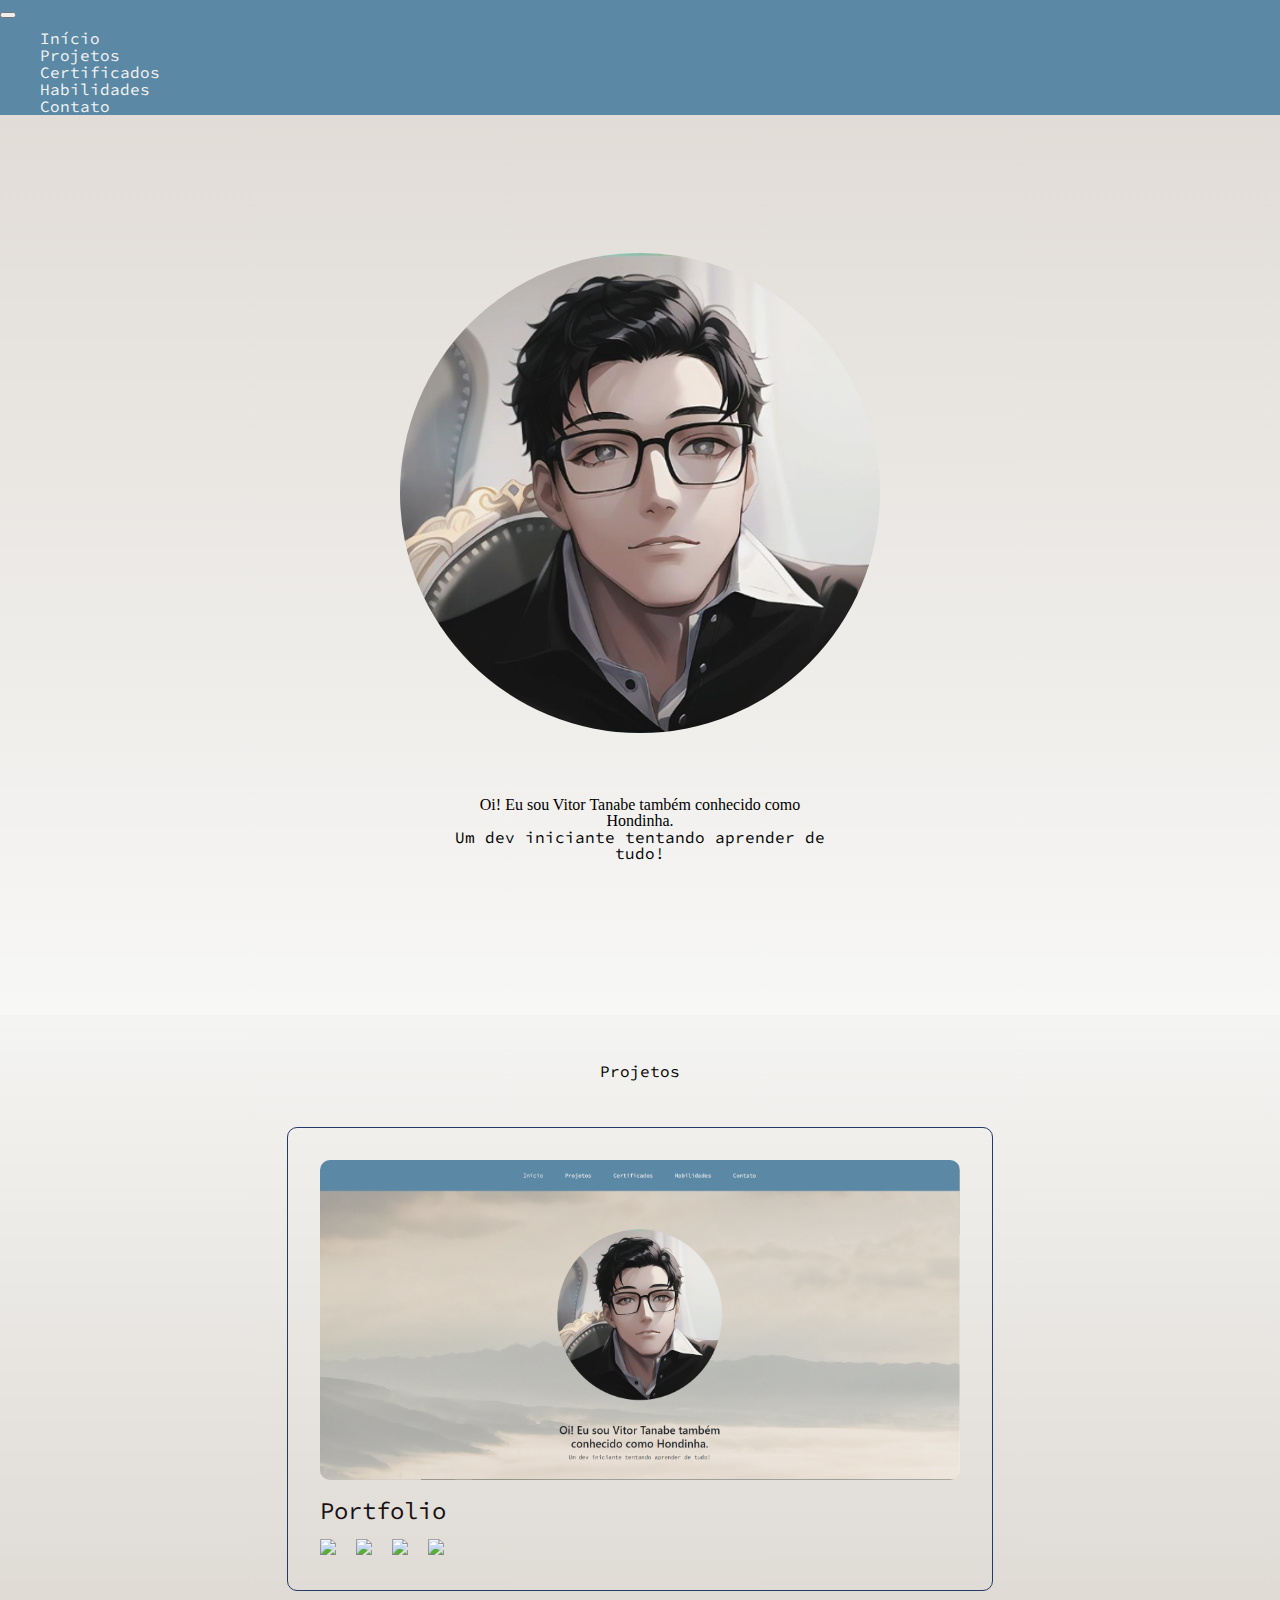
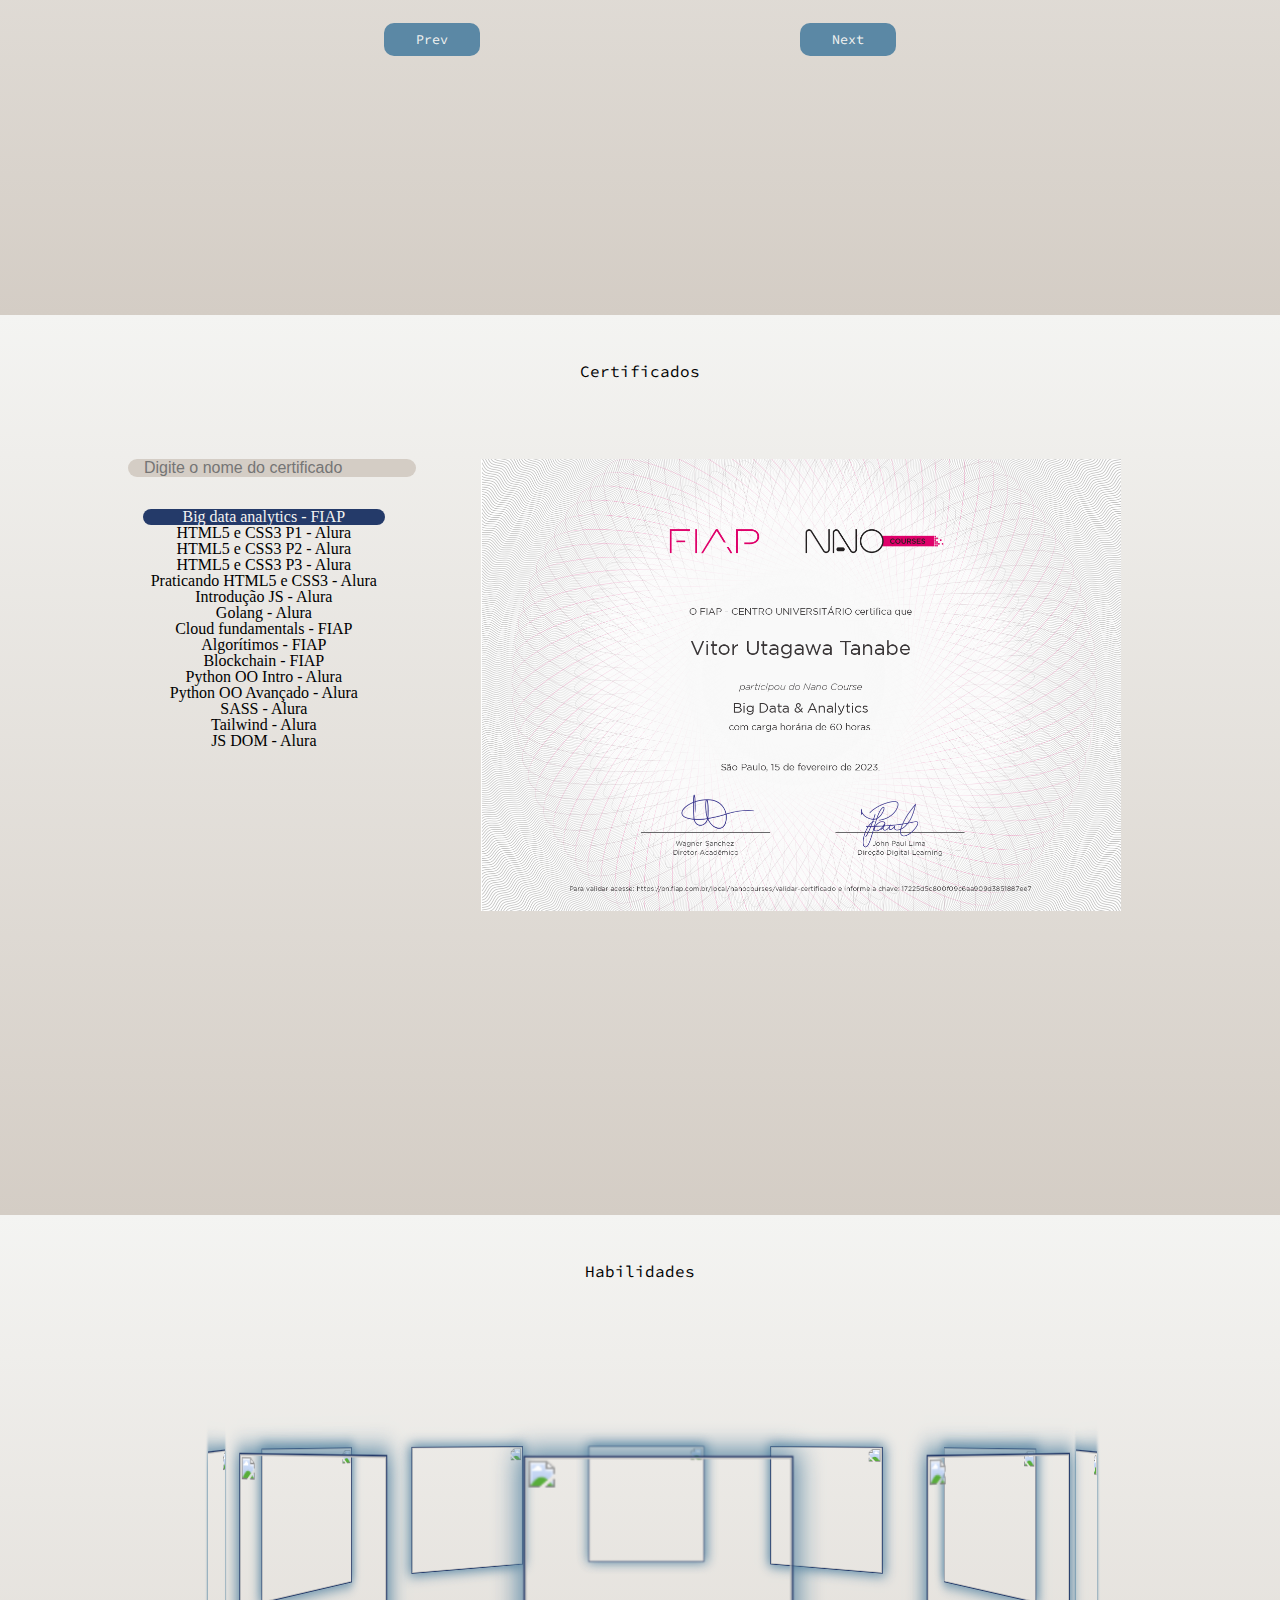
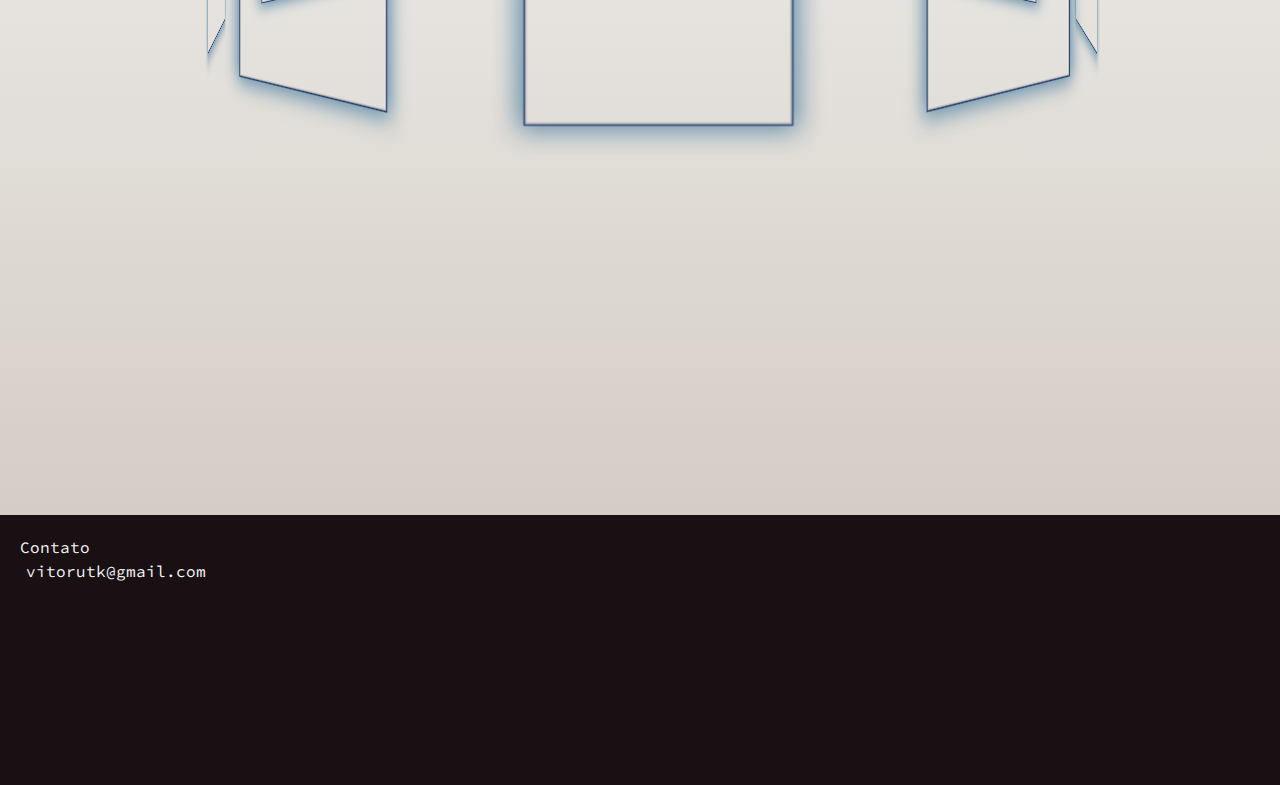
==== index.html @ 4c8cb7d3 "remade projects section" ====
<!DOCTYPE html>
<html lang="pt-br">

<head>
    <meta charset="UTF-8">
    <meta name="viewport" content="width=device-width, initial-scale=1.0">
    <title>Portfolio</title>

    <!-- reset css -->
    <link rel="stylesheet" href="./css/reset.css">

    <!-- main css -->
    <link rel="stylesheet" href="./css/style.css">

    <!-- bootstrap css -->
    <link href="https://cdn.jsdelivr.net/npm/bootstrap@5.3.0-alpha1/dist/css/bootstrap.min.css" rel="stylesheet"
        integrity="sha384-GLhlTQ8iRABdZLl6O3oVMWSktQOp6b7In1Zl3/Jr59b6EGGoI1aFkw7cmDA6j6gD" crossorigin="anonymous">

    <!-- google fonts -->
    <link rel="preconnect" href="https://fonts.googleapis.com">
    <link rel="preconnect" href="https://fonts.gstatic.com" crossorigin>
    <link href="https://fonts.googleapis.com/css2?family=Source+Code+Pro&display=swap" rel="stylesheet">

    <!-- devicons cdn -->
    <link rel="stylesheet" href="https://cdn.jsdelivr.net/gh/devicons/devicon@v2.15.1/devicon.min.css">

</head>

<body id="inicio">
    <nav class="navbar navbar-expand-lg bg-body-tertiary sticky-top bg__light__blue no__padding">
        <div class="container-fluid bg__light__blue pull-left">
            <button class="navbar-toggler header__button" type="button" data-bs-toggle="collapse"
                data-bs-target="#navbarNav" aria-controls="navbarNav" aria-expanded="false"
                aria-label="Toggle navigation">
                <span class="navbar-toggler-icon"></span>
            </button>
            <div class="col-3"></div>
            <div class="col-6 collapse navbar-collapse" id="navbarNav">
                <ul class="navbar-nav header_centering">
                    <li class="nav-item">
                        <a class="nav-link header__links active" aria-current="page" href="#">Início</a>
                    </li>
                    <li class="nav-item">
                        <a class="nav-link header__links" href="#projetos">Projetos</a>
                    </li>
                    <li class="nav-item">
                        <a class="nav-link header__links" href="#certificados">Certificados</a>
                    </li>
                    <li class="nav-item">
                        <a class="nav-link header__links" href="#habilidades">Habilidades</a>
                    </li>
                    <li class="nav-item">
                        <a class="nav-link header__links" href="#contato">Contato</a>
                    </li>
                </ul>
            </div>
            <div class="col-3"></div>
        </div>
    </nav>

    <main class="">
        <!-- Início -->
        <section class="main__containers bg__clouds  container__inicio">
            <div class="container__inicio__img" alt="foto Vitor Tanabe versão anime">
            </div>
            <div class="container__inicio__text inicio__descricao">
                <h2 class="inico__title">Oi! Eu sou Vitor Tanabe também conhecido como Hondinha.</h2>
                <p class="inicio__text">Um dev iniciante tentando aprender de tudo!</p>
            </div>
        </section>
        <!-- Fim Início -->

        <!-- Projetos -->
        <section class="main__containers bg__white__gray" id="projetos">
            <h1 class="main__titles">Projetos</h1>

            <div class="project__container">
                <a href="https://vituhonda.github.io/Portfolio/"><img src="./img/Projects/Portfolio.png" alt="" class="project__img"></a>
                <h1 class="project__title">Portfolio</h1>
                <div>  
                    <img class="project__icon" src="https://cdn.jsdelivr.net/gh/devicons/devicon/icons/html5/html5-original.svg" />
                    <img class="project__icon" src="https://cdn.jsdelivr.net/gh/devicons/devicon/icons/css3/css3-original.svg" />
                    <img class="project__icon" src="https://cdn.jsdelivr.net/gh/devicons/devicon/icons/javascript/javascript-original.svg" />
                    <img class="project__icon" src="https://cdn.jsdelivr.net/gh/devicons/devicon/icons/bootstrap/bootstrap-original.svg" />
                </div>
            </div>

            <div class="project__container__buttons">
                <button class="project__button">Prev</button>
                <button class="project__button">Next</button> 
            </div>


        </section>
        <!-- Fim Projetos -->

        <!-- Certificados -->
        <section class="main__containers bg__white__gray" id="certificados">
            <h1 class="main__titles">Certificados</h1>

            <div class="certificado-main">

                <div class="certificados-container">
                    <div class="certificados-container__procurar">
                        <label for="certificados"></label>
                        <input class="procurar__input" type="text" name="certificados" id="inputCertificados"
                            placeholder="Digite o nome do certificado">
                        <i class="fa-solid fa-magnifying-glass procurar"></i>
                    </div>

                    <div class="certificados__list">
                        <ul id="lista-certificados">
                            <li>
                                <p id="cert" class="cert cert__selecionado">Big data analytics - FIAP</p>
                            </li>
                            <li>
                                <p id="cert" class="cert">HTML5 e CSS3 P1 - Alura</p>
                            </li>
                            <li>
                                <p id="cert" class="cert">HTML5 e CSS3 P2 - Alura</p>
                            </li>
                            <li>
                                <p id="cert" class="cert">HTML5 e CSS3 P3 - Alura</p>
                            </li>
                            <li>
                                <p id="cert" class="cert">Praticando HTML5 e CSS3 - Alura</p>
                            </li>
                            <li>
                                <p id="cert" class="cert">Introdução JS - Alura</p>
                            </li>
                            <li>
                                <p id="cert" class="cert">Golang - Alura</p>
                            </li>
                            <li>
                                <p id="cert" class="cert">Cloud fundamentals - FIAP</p>
                            </li>
                            <li>
                                <p id="cert" class="cert">Algorítimos - FIAP</p>
                            </li>
                            <li>
                                <p id="cert" class="cert">Blockchain - FIAP</p>
                            </li>
                            <li>
                                <p id="cert" class="cert">Python OO Intro - Alura</p>
                            </li>
                            <li>
                                <p id="cert" class="cert">Python OO Avançado - Alura</p>
                            </li>
                            <li>
                                <p id="cert" class="cert">SASS - Alura</p>
                            </li>
                            <li>
                                <p id="cert" class="cert">Tailwind - Alura</p>
                            </li>
                            <li>
                                <p id="cert" class="cert">JS DOM - Alura</p>
                            </li>
                        </ul>
                    </div>
                </div>

                <div class="certificado-container__img">
                    <img src="./img/certificates/BIG_DATA_ANALYTICS-FIAP.png"
                        alt="Foto do certificado de big data e analytics" class="certificado__img" id="certificado-img">
                </div>
            </div>

        </section>
        <!-- Fim Certificados -->

        <!-- Habilidades -->
        <section class="habilities__container main__containers bg__white__gray" id="habilidades">
            <h1 class="main__titles">Habilidades</h1>

            <div class="carousel-wrapper">
                <div class="carousel__habilities">
                    <div class="icon one">
                        <img src="https://cdn.jsdelivr.net/gh/devicons/devicon/icons/html5/html5-original.svg" />
                    </div>
                    <div class="icon two">
                        <img src="https://cdn.jsdelivr.net/gh/devicons/devicon/icons/css3/css3-original.svg" />
                    </div>
                    <div class="icon three">
                        <img
                            src="https://cdn.jsdelivr.net/gh/devicons/devicon/icons/javascript/javascript-original.svg" />
                    </div>
                    <div class="icon four">
                        <img src="https://cdn.jsdelivr.net/gh/devicons/devicon/icons/python/python-original.svg" />
                    </div>
                    <div class="icon five">
                        <img src="https://cdn.jsdelivr.net/gh/devicons/devicon/icons/java/java-original.svg" />
                    </div>
                    <div class="icon six">
                        <img
                            src="https://cdn.jsdelivr.net/gh/devicons/devicon/icons/bootstrap/bootstrap-original.svg" />
                    </div>
                    <div class="icon seven">
                        <img src="https://cdn.jsdelivr.net/gh/devicons/devicon/icons/sass/sass-original.svg" />
                    </div>
                    <div class="icon eight">
                        <img src="https://cdn.jsdelivr.net/gh/devicons/devicon/icons/mysql/mysql-original.svg" />
                    </div>
                    <div class="icon nine">
                        <img
                            src="https://cdn.jsdelivr.net/gh/devicons/devicon/icons/tailwindcss/tailwindcss-plain.svg" />
                    </div>
                    <div class="icon ten">
                        <img src="https://cdn.jsdelivr.net/gh/devicons/devicon/icons/go/go-original.svg" />
                    </div>
                </div>
            </div>

            <!-- Fim Habilidades -->
        </section>
    </main>

    <footer class="footer-container bg__black" id="contato">

        <!-- Contato -->
        <section class="footer-container__text">
            <h2 class="footer__title">Contato</h2>
            <p class="footer__text">vitorutk@gmail.com</p>
        </section>
        <!-- Fim Contato -->

        <!-- Icones -->
        <section class="footer-container__icons">
            <!-- LINKEDIN -->
            <a class="footer__link" href="https://www.linkedin.com/in/vitorutagawatanabe/" target="_blank">
                <i class="devicon-linkedin-plain footer__icon"></i>
            </a>
            <!-- GITHUB -->
            <a class="footer__link" href="https://github.com/VituHonda" target="_blank">
                <i class="devicon-github-original footer__icon"></i>
            </a>
        </section>
        <!-- Fim Icones -->
    </footer>

    <!-- Bootstrap JS -->
    <script src="https://cdn.jsdelivr.net/npm/bootstrap@5.3.0-alpha1/dist/js/bootstrap.bundle.min.js"
        integrity="sha384-w76AqPfDkMBDXo30jS1Sgez6pr3x5MlQ1ZAGC+nuZB+EYdgRZgiwxhTBTkF7CXvN" crossorigin="anonymous">
    </script>

    <!-- My JS -->

    <script src="./js/certificados.js"></script>
    <script src="./js/filtroCertificados.js"></script>
    <script src="./js/project.js"></script>

</body>

</html>
---- css/style.css ----
:root {
    --light-gray: #d4cdc5;
    --light-blue: #5b88a5;
    --white: #f4f4f2;
    --black: #191013;
    --dark-blue: #243a69;
    --light-gray-opacity: rgba(212, 205, 197, 0.7);
    --white-opacity: rgba(244, 244, 242, 0.7);
    --zvariable: 400px;
    --zvariable-small: 150px;
}

/* Generic */
.bg__light__blue {
    background-color: var(--light-blue) !important;
}

.bg__white__gray {
    background: linear-gradient(var(--white), var(--light-gray));
}

.bg__black {
    background-color: var(--black);
}

.bg__clouds {
    background-image: linear-gradient(var(--light-gray-opacity), var(--white-opacity)), url("../img/clouds.jpg");
    background-position: top;

    animation: home__bg__animation 300s infinite alternate;
}

@keyframes home__bg__animation {
    0% {
        background-position: left;
    }

    100% {
        background-position: right;
    }
}

/* Main */
.main__containers {
    display: flex;
    flex-direction: column;
    align-items: center;
    min-height: 100vh;
    padding: 0;
    margin: 0;
}

.main__titles {
    font-family: 'Source Code Pro', monospace;
    text-align: center;
    padding-top: 3em;
}

/* Header */
.header__button {
    margin: 0.9em 0 0.9em 0 !important;
}

#navbarNav {
    align-items: center;
    justify-content: center;
}

.no__padding {
    padding: 0 !important;
}

.header__links {
    text-decoration: none;
    color: var(--white) !important;
    font-family: 'Source Code Pro', monospace;
    border-radius: 10px;
    padding: 0.5em 1em;
    margin: 1.5em 1.5em;
    transition: 0.5s;
    align-items: center !important;
    justify-content: center !important;
}

.header__links:hover {
    background-color: var(--white);
    border-radius: 10px;
    color: var(--black) !important;
    padding: 0.5em 1em;
    color: var(--black);
}

/* Home */
.container__inicio {
    display: flex;
    flex-wrap: wrap;
    justify-content: center;
    flex-direction: column;
    align-items: center;
}

.container__inicio__img {
    width: 30rem;
    height: 30rem;
    background-image: url(../img/me-anime.png);
    display: flex;
    align-items: center;
    justify-content: center;
    margin-bottom: 3rem;
    background-size: 150%;
    background-repeat: no-repeat;
    background-position: center;
    border-radius: 300px;
}

.container__inicio__text {
    width: clamp(40vh, 30%, 40%);
    margin: 1rem;
    text-align: center;
}

.inicio__descricao {

    display: flex;
    flex-wrap: wrap;
    flex-direction: column;
    align-items: center;
    justify-content: center;
}

.inicio__title {
    font-family: 'Source Code Pro', monospace;
}

.inicio__text {
    font-family: 'Source Code Pro', monospace;
    font-size: 1em;
}

@media screen and (max-width: 800px) {

    .container__inicio__img {
        width: 20rem;
        height: 20rem;
    }

}

/* Projects */

.project__container {
    width: 70%;
    height: auto;
    margin-top: 3rem;
    border: 1px solid var(--dark-blue);
    padding: 2rem;
    border-radius: 10px;
}

.project__img {
    width: 100%;
    height: 10rem;
    border-radius: 10px;
}

.project__title {
    font-family: 'Source Code Pro', monospace;
    text-align: left;
    margin-top: 1rem;
    font-size: 1.5rem;
    color: var(--black);

}

.project__icon {
    width: 2rem;
    margin: 1rem 1rem 0 0;
}

.project__container__buttons {
    width: 65%;
    margin: 2rem 0 3rem 0;
    display: flex;
    align-items: center;
    justify-content:space-between;
}

.project__button {
    padding: 0.5rem 2rem 0.5rem 2rem;
    border: none;
    border-radius: 10px;
    background-color: var(--light-blue);
    color: var(--white);
    font-family: 'Source Code Pro', monospace;
}

@media screen and (min-width: 900px) {

    .project__container {
       max-width: 50%;
    }


    .project__img {
        height: 20rem;
    }

    .project__container__buttons {
        max-width: 40%;
    }
}

/* Certifications */
.certificado-main {
    width: 100%;
    display: flex;
    flex-wrap: wrap;
    justify-content: center;
    margin-top: 5em;
}

.certificados-container__procurar {
    min-width: 100%;
    display: flex;
    justify-content: center;
    flex-wrap: wrap;
}

.procurar__input {
    border: transparent;
    border-radius: 30px 0 0 30px;
    background-color: var(--light-gray);
    padding: 0 1em;
    width: 70%;
    font-size: 1em;
    min-width: 15em;
}

.procurar__input:focus {
    outline: none;
}

.procurar {
    padding: 1.5% 0.5em;
    background-color: var(--light-gray);
    border-radius: 0 30px 30px 0;
    cursor: pointer;
}

.certificados__list {
    margin: 2em;
    overflow: scroll;
    overflow-x: hidden;
    cursor: pointer;
    height: 70%;
    width: 85%;
}

.certificado-container__img {
    width: 50%;
    margin: 0 3em 3em 3em;
    display: flex;
    justify-content: center;
    align-items: center;
}

.certificado__img {
    min-width: 40vh;
    max-width: 90vh;
}

.cert {
    text-align: center;
    margin-right: 2em;
}

.cert:hover {
    background-color: var(--light-blue);
    color: var(--white);
    border-radius: 10px;
    text-align: center;

}

.cert__selecionado {
    background-color: var(--dark-blue);
    color: var(--white);
    border-radius: 10px;
    text-align: center;
}


/* Habilities */

.carousel-wrapper {
    position: relative;
    width: 10rem;
    margin: 10rem 0 0 0;
    perspective: 1000px;
}

.carousel__habilities {
    position: absolute;
    width: 100%;
    height: 100%;
    transform-style: preserve-3d;
    transform: rotateY(-360deg);
    animation: swirl 120s steps(10000, end) infinite;
}

.icon {
    position: absolute;
    top: 10px;
    left: 10px;
    width: 160px;
    height: 200px;
}

.icon img {
    width: 160px;
    height: 160px;
    border: 1px solid var(--dark-blue);
    box-shadow: 0 0 15px 3px var(--light-blue);

}

.icon.one {
    transform: rotateY(0deg) translateZ(var(--zvariable));
}

.icon.two {
    transform: rotateY(36deg) translateZ(var(--zvariable));
}

.icon.three {
    transform: rotateY(72deg) translateZ(var(--zvariable));
}

.icon.four {
    transform: rotateY(108deg) translateZ(var(--zvariable));
}

.icon.five {
    transform: rotateY(144deg) translateZ(var(--zvariable));
}

.icon.six {
    transform: rotateY(180deg) translateZ(var(--zvariable));
}

.icon.seven {
    transform: rotateY(216deg) translateZ(var(--zvariable));
}

.icon.eight {
    transform: rotateY(252deg) translateZ(var(--zvariable));
}

.icon.nine {
    transform: rotateY(288deg) translateZ(var(--zvariable));
}

.icon.ten {
    transform: rotateY(324deg) translateZ(var(--zvariable));
}

@keyframes swirl {
    from {
        transform: rotateY(-360deg);
    }

    to {
        transform: rotateY(0deg);
    }
}

@media screen and (max-width: 900px) {

    .carousel-wrapper {
        position: relative;
        width: 95px;
    }

    .icon {
        position: absolute;
        top: 10px;
        left: 10px;
        width: 80px;
        height: 80px;
    }

    .icon img {
        width: 80px;
        height: 80px;
        box-shadow: inset 0 0 20px 0 var(--light-blue);
    }

    .carousel-wrapper {
        margin: 4rem;
    }


    .icon.one {
        transform: rotateY(0deg) translateZ(var(--zvariable-small));
    }

    .icon.two {
        transform: rotateY(36deg) translateZ(var(--zvariable-small));
    }

    .icon.three {
        transform: rotateY(72deg) translateZ(var(--zvariable-small));
    }

    .icon.four {
        transform: rotateY(108deg) translateZ(var(--zvariable-small));
    }

    .icon.five {
        transform: rotateY(144deg) translateZ(var(--zvariable-small));
    }

    .icon.six {
        transform: rotateY(180deg) translateZ(var(--zvariable-small));
    }

    .icon.seven {
        transform: rotateY(216deg) translateZ(var(--zvariable-small));
    }

    .icon.eight {
        transform: rotateY(252deg) translateZ(var(--zvariable-small));
    }

    .icon.nine {
        transform: rotateY(288deg) translateZ(var(--zvariable-small));
    }

    .icon.ten {
        transform: rotateY(324deg) translateZ(var(--zvariable-small));
    }

    .habilities__container {
        min-height: 70vh;
    }
}

/* Footer */
.footer-container {
    min-height: 30vh;
    display: grid;
    grid-template-columns: 50% 50%;
}

.footer-container__text {
    margin-top: 1rem;
    margin-left: 1rem;
}

.footer-container__icons {
    display: flex;
    align-items: last baseline;
    justify-content: right;
    margin-bottom: 1rem;
    margin-right: 1rem;
}

.footer__title {
    margin: 0.5em 0.25em;
    font-family: 'Source Code Pro', monospace;
    color: var(--white);
}

.footer__text {
    margin: 0.5em 0.6em;
    font-family: 'Source Code Pro', monospace;
    color: var(--white);
}

.footer__link {
    text-decoration: none;
    margin: 1em 0.5em;
}

.footer__icon {
    font-size: 2em;
    color: var(--white);
}

/* Invisible */
.invisivel {
    opacity: 0;
    transition: 0.5s;
}

.fade__down {
    transform: translate(0, 5em);
}

.invisivel__cert {
    display: none;
}
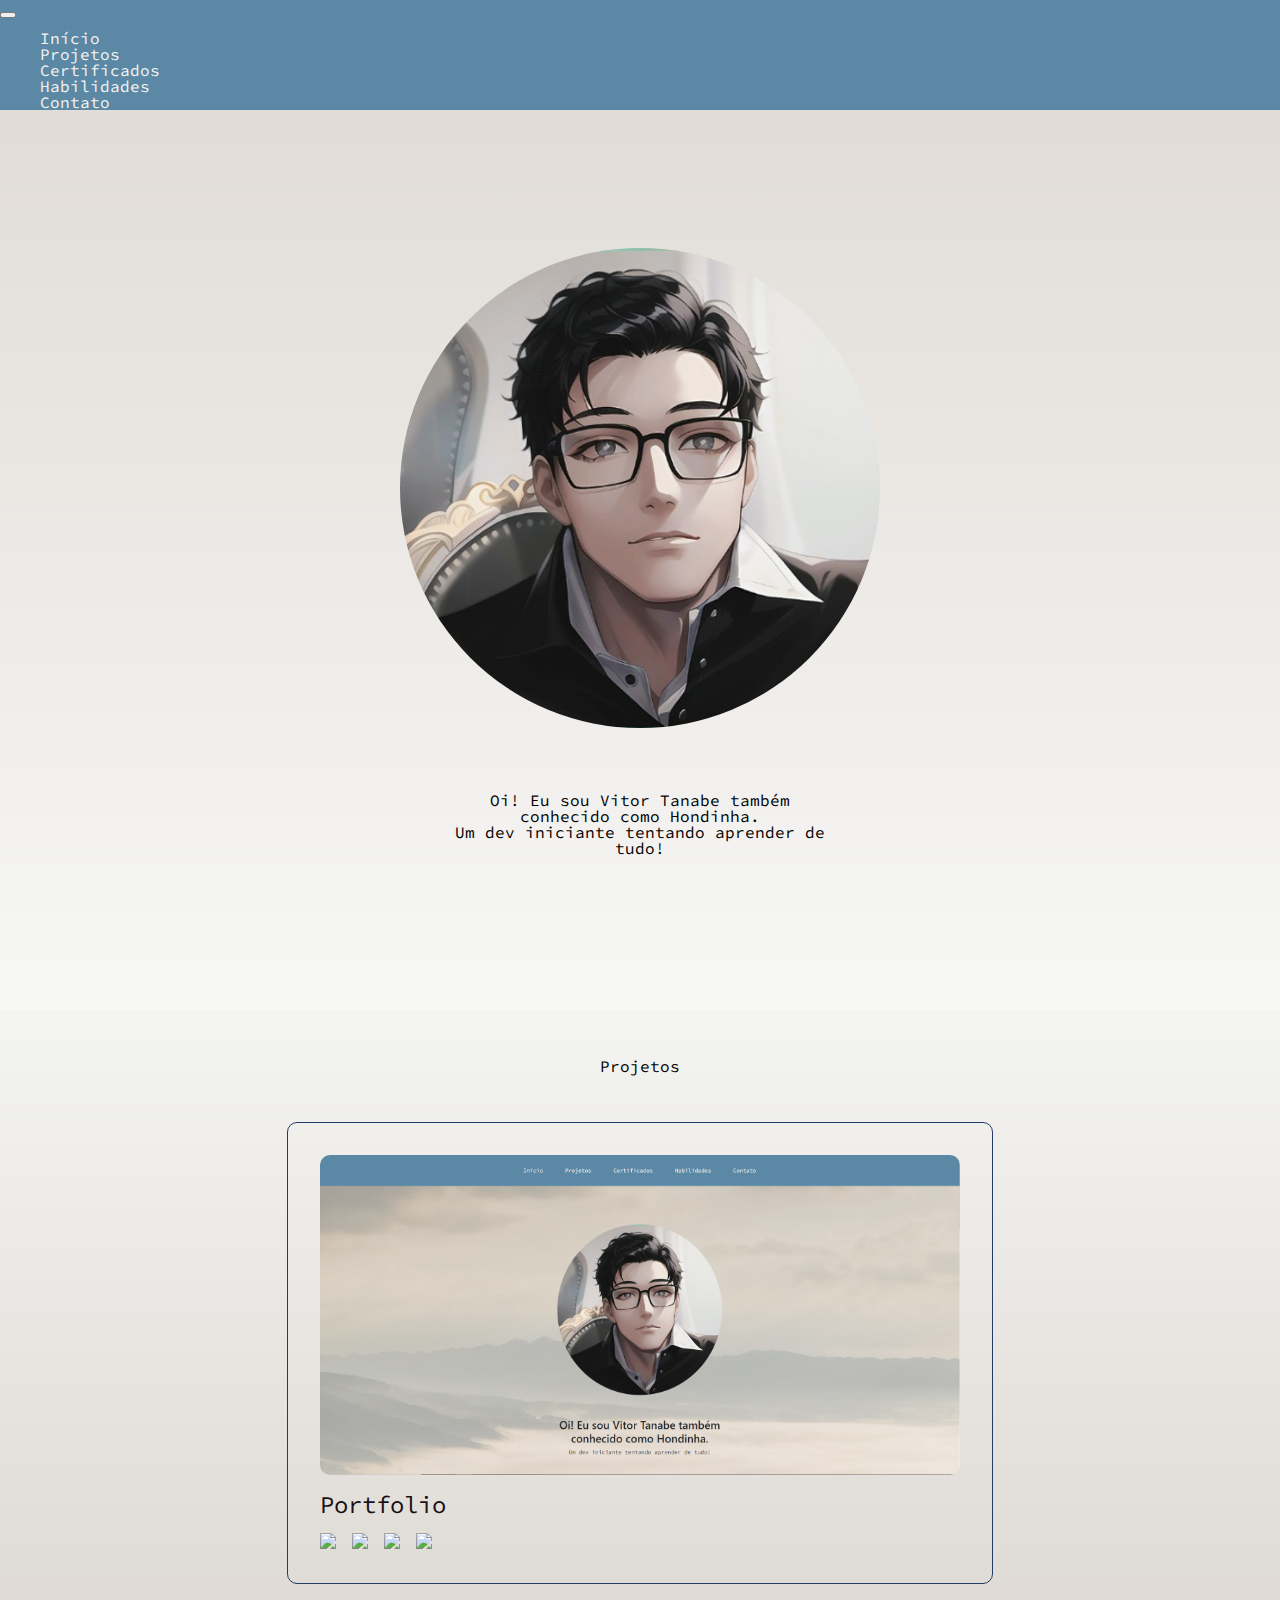
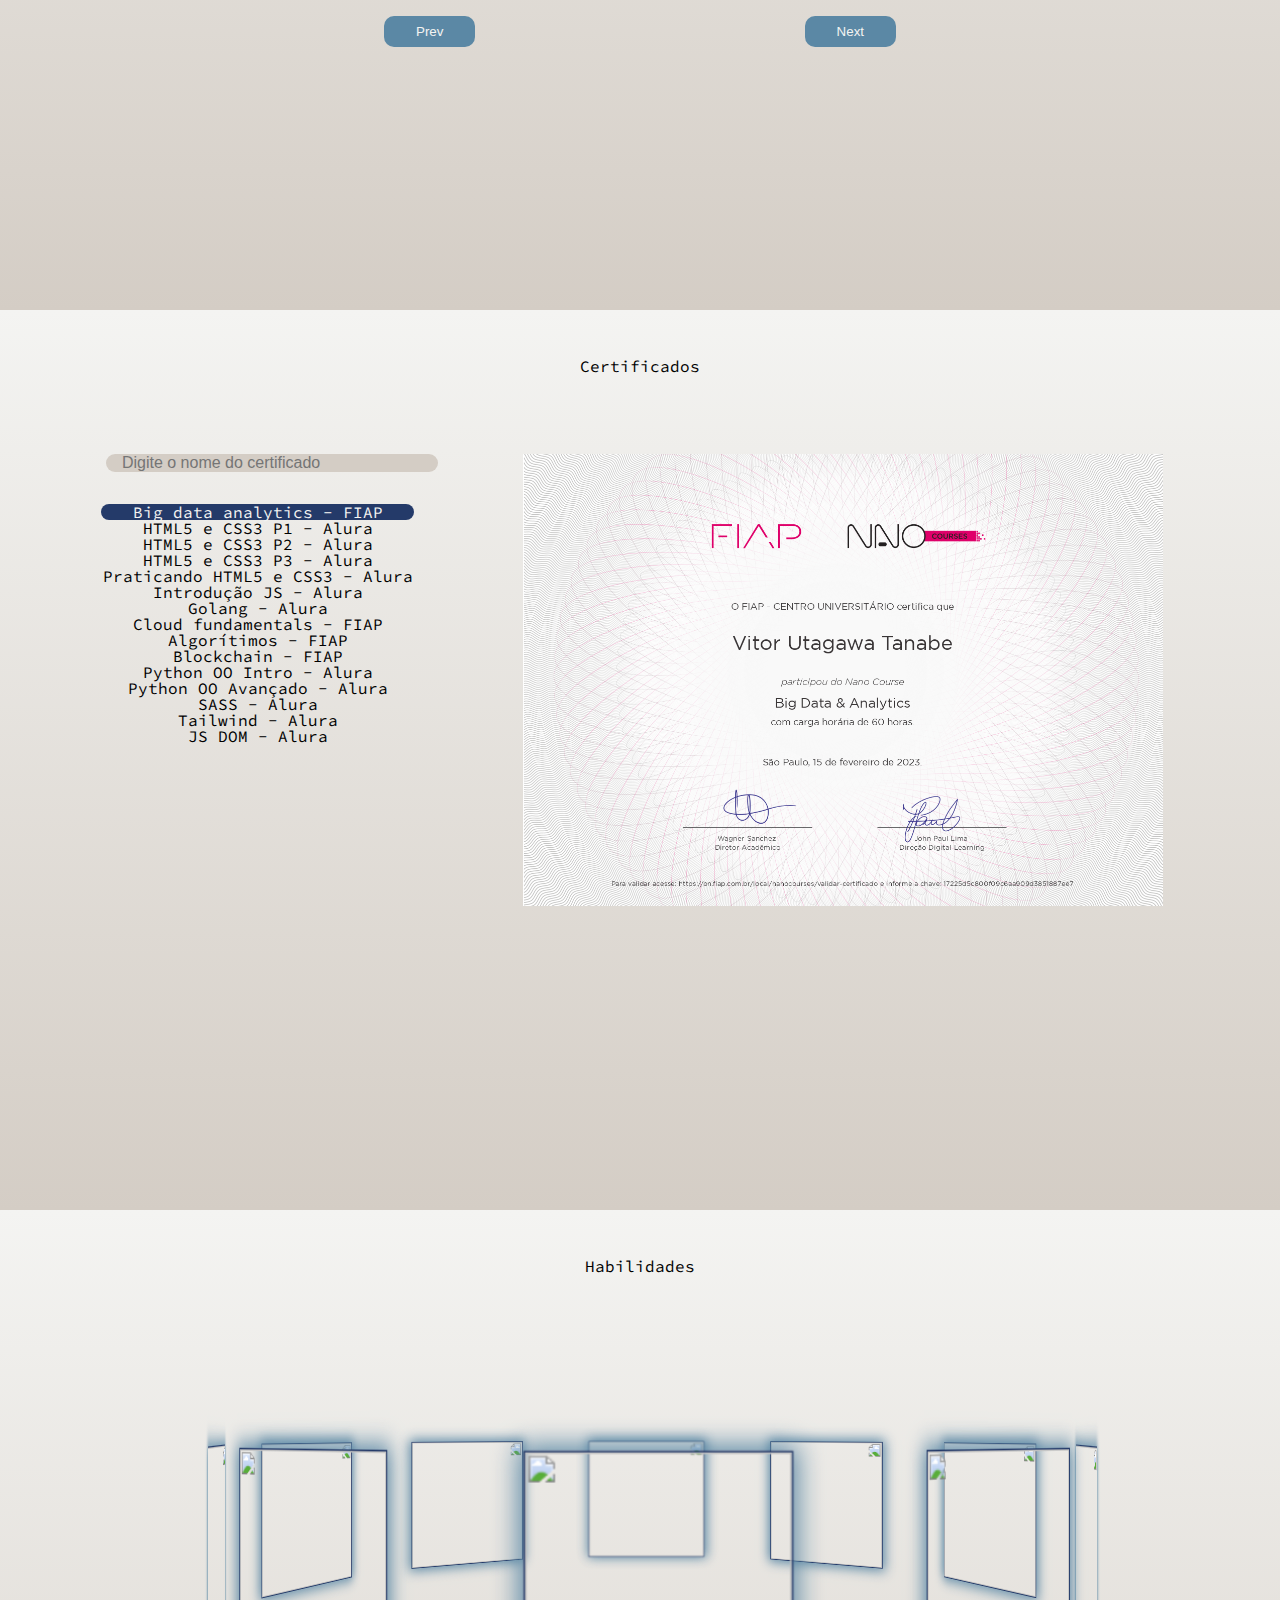
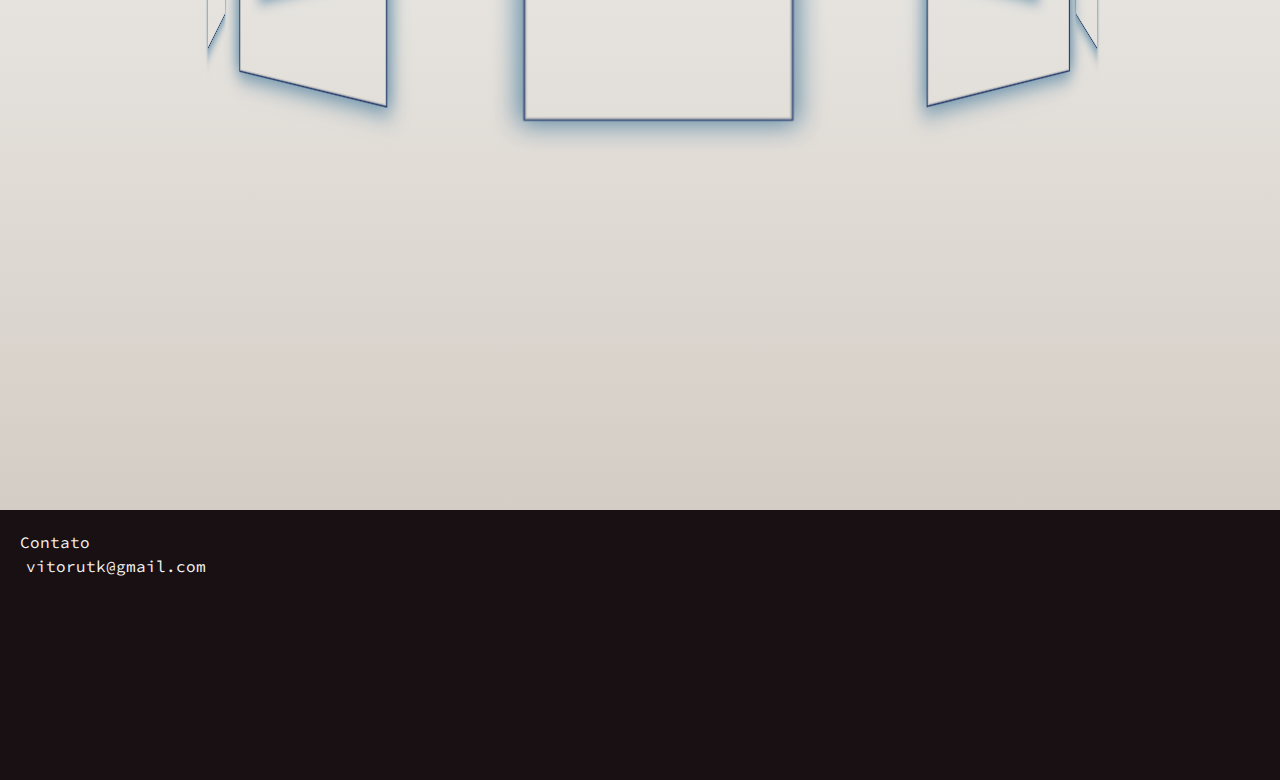
==== commit c571f57e: "still need to refatorate css and add more projects/certificates" ====
--- a/index.html
+++ b/index.html
@@ -74,7 +74,8 @@
         <section class="main__containers bg__white__gray" id="projetos">
             <h1 class="main__titles">Projetos</h1>
 
-            <div class="project__container">
+            <div class="project" data-project="">
+            <!-- <div class="project__container">
                 <a href="https://vituhonda.github.io/Portfolio/"><img src="./img/Projects/Portfolio.png" alt="" class="project__img"></a>
                 <h1 class="project__title">Portfolio</h1>
                 <div>  
@@ -83,11 +84,12 @@
                     <img class="project__icon" src="https://cdn.jsdelivr.net/gh/devicons/devicon/icons/javascript/javascript-original.svg" />
                     <img class="project__icon" src="https://cdn.jsdelivr.net/gh/devicons/devicon/icons/bootstrap/bootstrap-original.svg" />
                 </div>
+            </div> -->
             </div>
 
             <div class="project__container__buttons">
-                <button class="project__button">Prev</button>
-                <button class="project__button">Next</button> 
+                <button class="project__button" data-control="-">Prev</button>
+                <button class="project__button" data-control="+">Next</button>
             </div>
 
 
@@ -247,6 +249,7 @@
     <script src="./js/certificados.js"></script>
     <script src="./js/filtroCertificados.js"></script>
     <script src="./js/project.js"></script>
+    <script src="./js/projectButton.js"></script>
 
 </body>
 
--- a/css/style.css
+++ b/css/style.css
@@ -10,6 +10,10 @@
     --zvariable-small: 150px;
 }
 
+body {
+    font-family: 'Source Code Pro', monospace !important; 
+}
+
 /* Generic */
 .bg__light__blue {
     background-color: var(--light-blue) !important;
@@ -51,7 +55,6 @@
 }
 
 .main__titles {
-    font-family: 'Source Code Pro', monospace;
     text-align: center;
     padding-top: 3em;
 }
@@ -73,7 +76,6 @@
 .header__links {
     text-decoration: none;
     color: var(--white) !important;
-    font-family: 'Source Code Pro', monospace;
     border-radius: 10px;
     padding: 0.5em 1em;
     margin: 1.5em 1.5em;
@@ -87,7 +89,6 @@
     border-radius: 10px;
     color: var(--black) !important;
     padding: 0.5em 1em;
-    color: var(--black);
 }
 
 /* Home */
@@ -120,7 +121,6 @@
 }
 
 .inicio__descricao {
-
     display: flex;
     flex-wrap: wrap;
     flex-direction: column;
@@ -128,25 +128,25 @@
     justify-content: center;
 }
 
-.inicio__title {
-    font-family: 'Source Code Pro', monospace;
-}
-
 .inicio__text {
-    font-family: 'Source Code Pro', monospace;
     font-size: 1em;
 }
 
 @media screen and (max-width: 800px) {
-
     .container__inicio__img {
         width: 20rem;
         height: 20rem;
     }
-
 }
 
 /* Projects */
+
+.project {
+    width: 100%;
+    display: flex;
+    align-items: center;
+    justify-content: center;
+}
 
 .project__container {
     width: 70%;
@@ -164,7 +164,6 @@
 }
 
 .project__title {
-    font-family: 'Source Code Pro', monospace;
     text-align: left;
     margin-top: 1rem;
     font-size: 1.5rem;
@@ -182,7 +181,7 @@
     margin: 2rem 0 3rem 0;
     display: flex;
     align-items: center;
-    justify-content:space-between;
+    justify-content: space-between;
 }
 
 .project__button {
@@ -191,15 +190,13 @@
     border-radius: 10px;
     background-color: var(--light-blue);
     color: var(--white);
-    font-family: 'Source Code Pro', monospace;
 }
 
 @media screen and (min-width: 900px) {
 
     .project__container {
-       max-width: 50%;
-    }
-
+        max-width: 50%;
+    }
 
     .project__img {
         height: 20rem;
@@ -208,6 +205,7 @@
     .project__container__buttons {
         max-width: 40%;
     }
+
 }
 
 /* Certifications */
@@ -291,7 +289,6 @@
 
 
 /* Habilities */
-
 .carousel-wrapper {
     position: relative;
     width: 10rem;
@@ -321,7 +318,6 @@
     height: 160px;
     border: 1px solid var(--dark-blue);
     box-shadow: 0 0 15px 3px var(--light-blue);
-
 }
 
 .icon.one {
@@ -399,7 +395,6 @@
         margin: 4rem;
     }
 
-
     .icon.one {
         transform: rotateY(0deg) translateZ(var(--zvariable-small));
     }
@@ -467,13 +462,11 @@
 
 .footer__title {
     margin: 0.5em 0.25em;
-    font-family: 'Source Code Pro', monospace;
     color: var(--white);
 }
 
 .footer__text {
     margin: 0.5em 0.6em;
-    font-family: 'Source Code Pro', monospace;
     color: var(--white);
 }
 
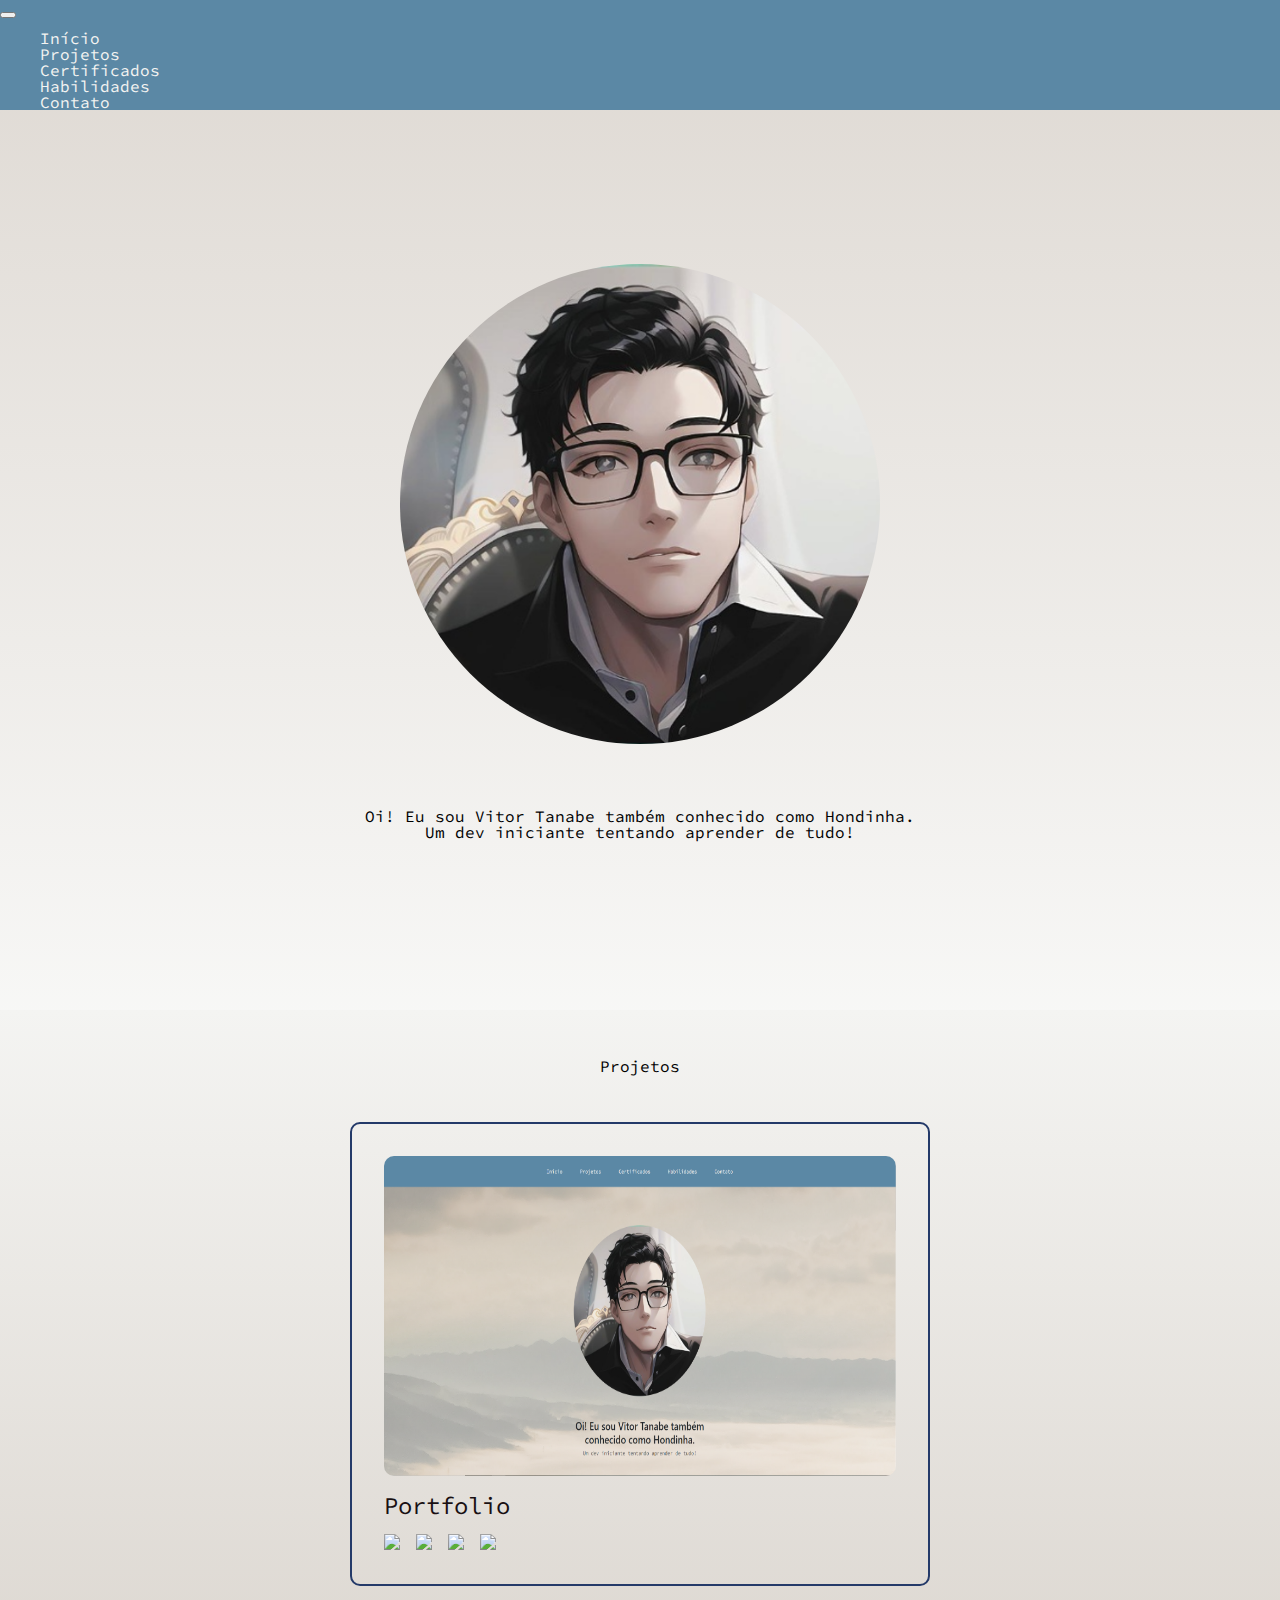
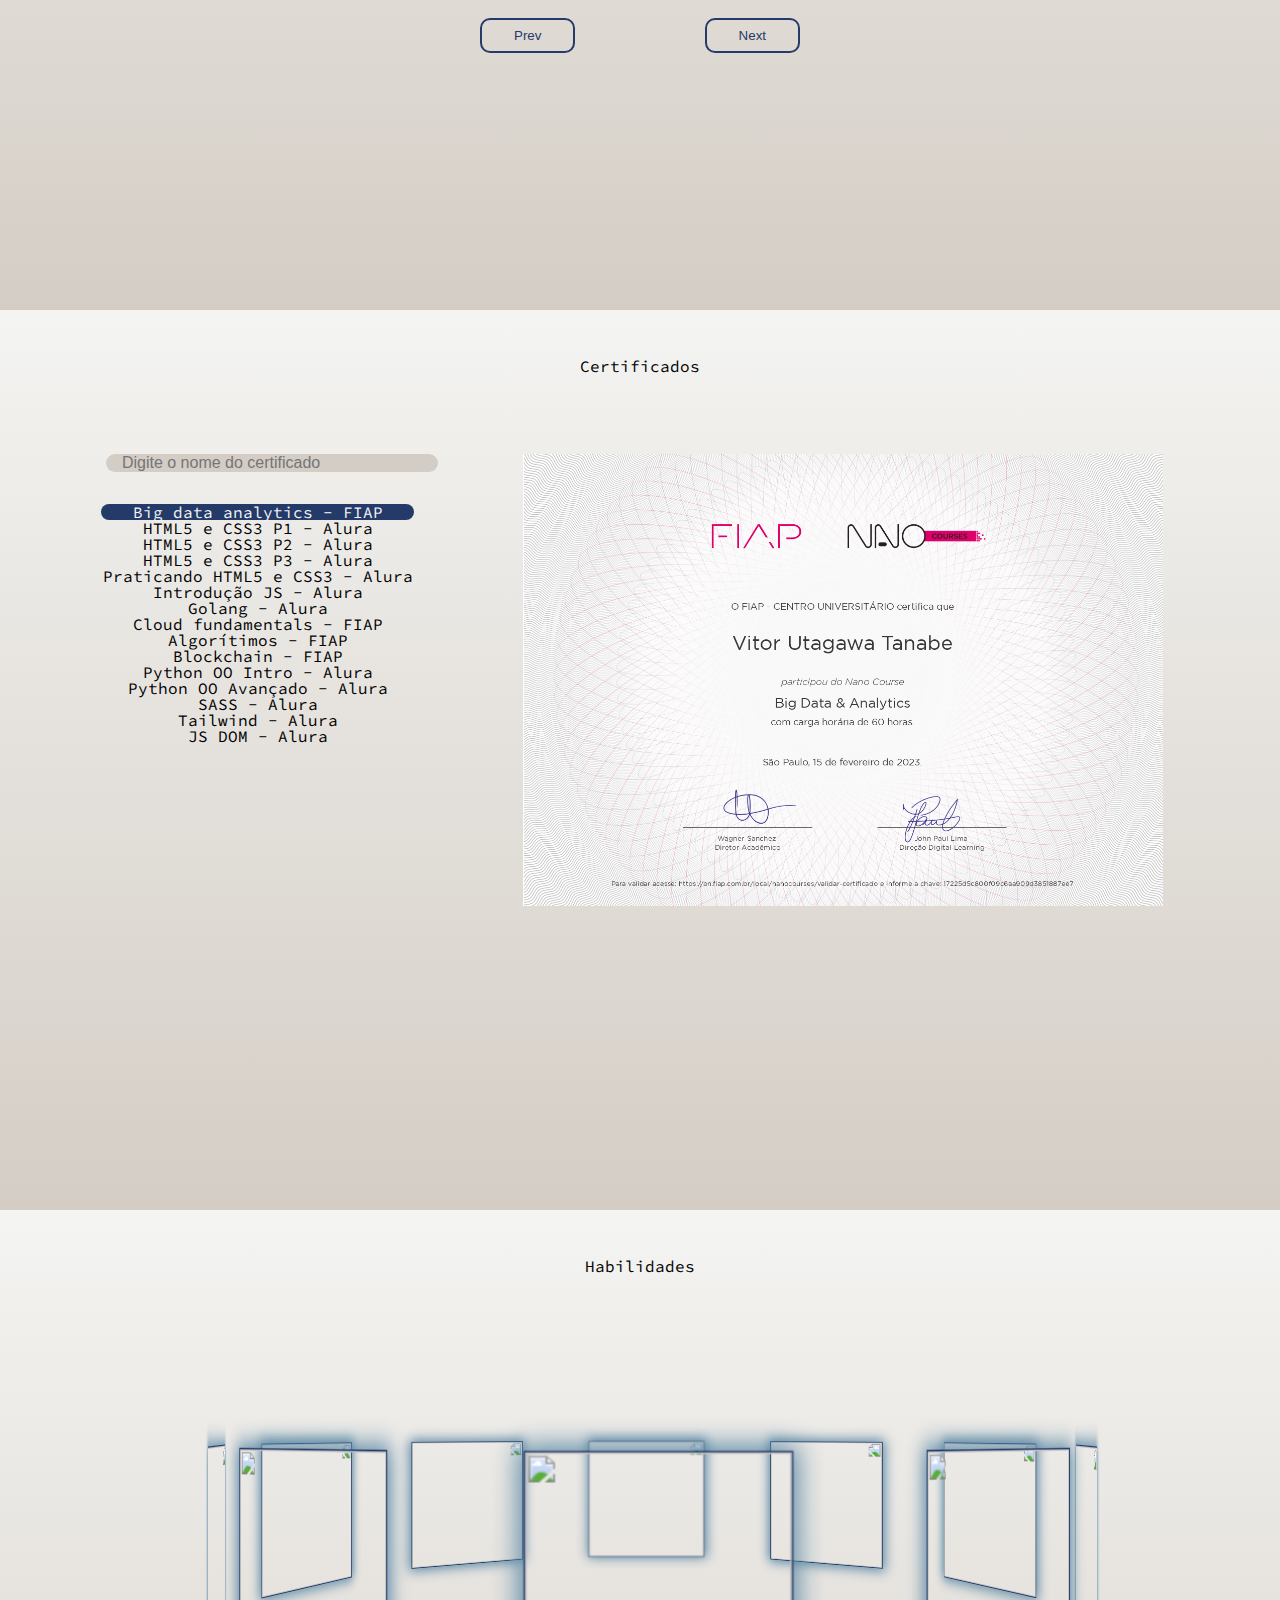
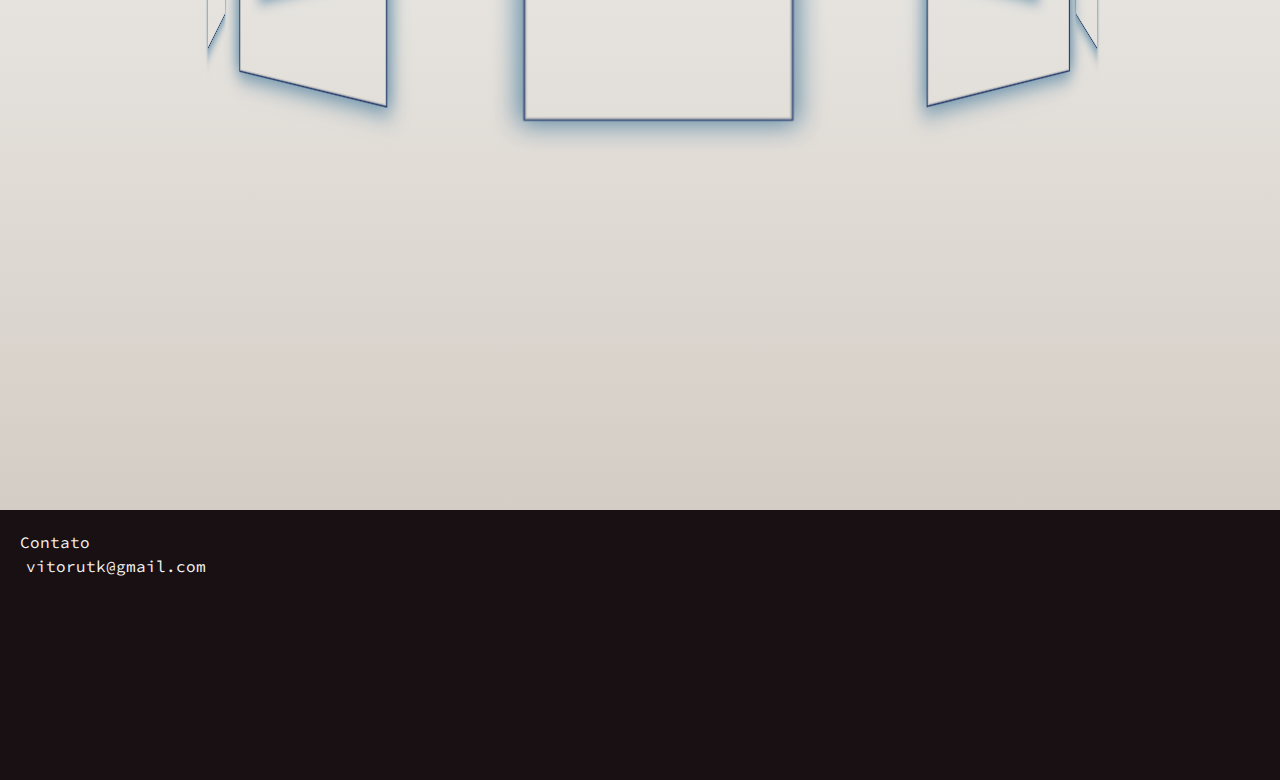
==== commit 6d73e9fe: "finish now only add more certificates and projects" ====
--- a/index.html
+++ b/index.html
@@ -88,9 +88,9 @@
             </div>
 
             <div class="project__container__buttons">
-                <button class="project__button" data-control="-">Prev</button>
-                <button class="project__button" data-control="+">Next</button>
-            </div>
+                <button id="projectButtonPrev" class="project__button" data-control="-">Prev</button>
+                <button id="projectButtonNext" class="project__button" data-control="+">Next</button>
+            </next>
 
 
         </section>
--- a/css/style.css
+++ b/css/style.css
@@ -107,7 +107,7 @@
     display: flex;
     align-items: center;
     justify-content: center;
-    margin-bottom: 3rem;
+    margin: 0 0 3rem 0;
     background-size: 150%;
     background-repeat: no-repeat;
     background-position: center;
@@ -115,7 +115,7 @@
 }
 
 .container__inicio__text {
-    width: clamp(40vh, 30%, 40%);
+    width: 70%;
     margin: 1rem;
     text-align: center;
 }
@@ -128,12 +128,17 @@
     justify-content: center;
 }
 
+.inicio__title {
+    font-size: 1rem, 2rem, 3rem;
+}
+
 .inicio__text {
-    font-size: 1em;
+    font-size: 0.5rem, 1rem, 1.5rem;
 }
 
 @media screen and (max-width: 800px) {
     .container__inicio__img {
+        margin: 3rem 0 3rem 0;
         width: 20rem;
         height: 20rem;
     }
@@ -149,10 +154,10 @@
 }
 
 .project__container {
-    width: 70%;
+    width: 80%;
     height: auto;
     margin-top: 3rem;
-    border: 1px solid var(--dark-blue);
+    border: 2px solid var(--dark-blue);
     padding: 2rem;
     border-radius: 10px;
 }
@@ -188,14 +193,60 @@
     padding: 0.5rem 2rem 0.5rem 2rem;
     border: none;
     border-radius: 10px;
-    background-color: var(--light-blue);
-    color: var(--white);
+    color: var(--dark-blue);
+    border: 2px solid var(--dark-blue);
+    background-color: transparent;
+}
+
+#projectButtonPrev:hover {
+    background: linear-gradient(to left, transparent 50%, var(--light-blue)50%);
+    background-size: 1000%;
+    animation: slidePrev 1s forwards;
+    transition: 1s;
+}
+
+#projectButtonNext:hover {
+    background: linear-gradient(to left, var(--light-blue)50%, transparent 50%);
+    background-size: 1000%;
+    animation: slideNext 1s forwards;
+    transition: 1s;
+}
+
+@keyframes slidePrev {
+    0% {
+        background-position: left;
+        color: var(--white);
+    }
+    100% {
+        background-position: right;
+        color: var(--dark-blue);
+    }
+}
+
+@keyframes slideNext {
+    0% {
+        background-position: right;
+        color: var(--white);
+    }
+    100% {
+        background-position: left;
+        color: var(--dark-blue);
+    }
+}
+
+@media screen and (min-width: 570px) {
+    .project__container {
+        max-width: 60%;
+    }
+    .project__container__buttons {
+        max-width: 45%;
+    }
 }
 
 @media screen and (min-width: 900px) {
 
     .project__container {
-        max-width: 50%;
+        max-width: 40%;
     }
 
     .project__img {
@@ -203,7 +254,7 @@
     }
 
     .project__container__buttons {
-        max-width: 40%;
+        max-width: 25%;
     }
 
 }
@@ -214,7 +265,7 @@
     display: flex;
     flex-wrap: wrap;
     justify-content: center;
-    margin-top: 5em;
+    margin-top: 5rem;
 }
 
 .certificados-container__procurar {
@@ -286,7 +337,15 @@
     border-radius: 10px;
     text-align: center;
 }
-
+@media screen and (max-width: 1050px) {
+    .certificado-main {
+        margin-top: 1rem;
+    }
+
+    .certificados__list {
+        max-height: 15rem;
+    }
+}
 
 /* Habilities */
 .carousel-wrapper {
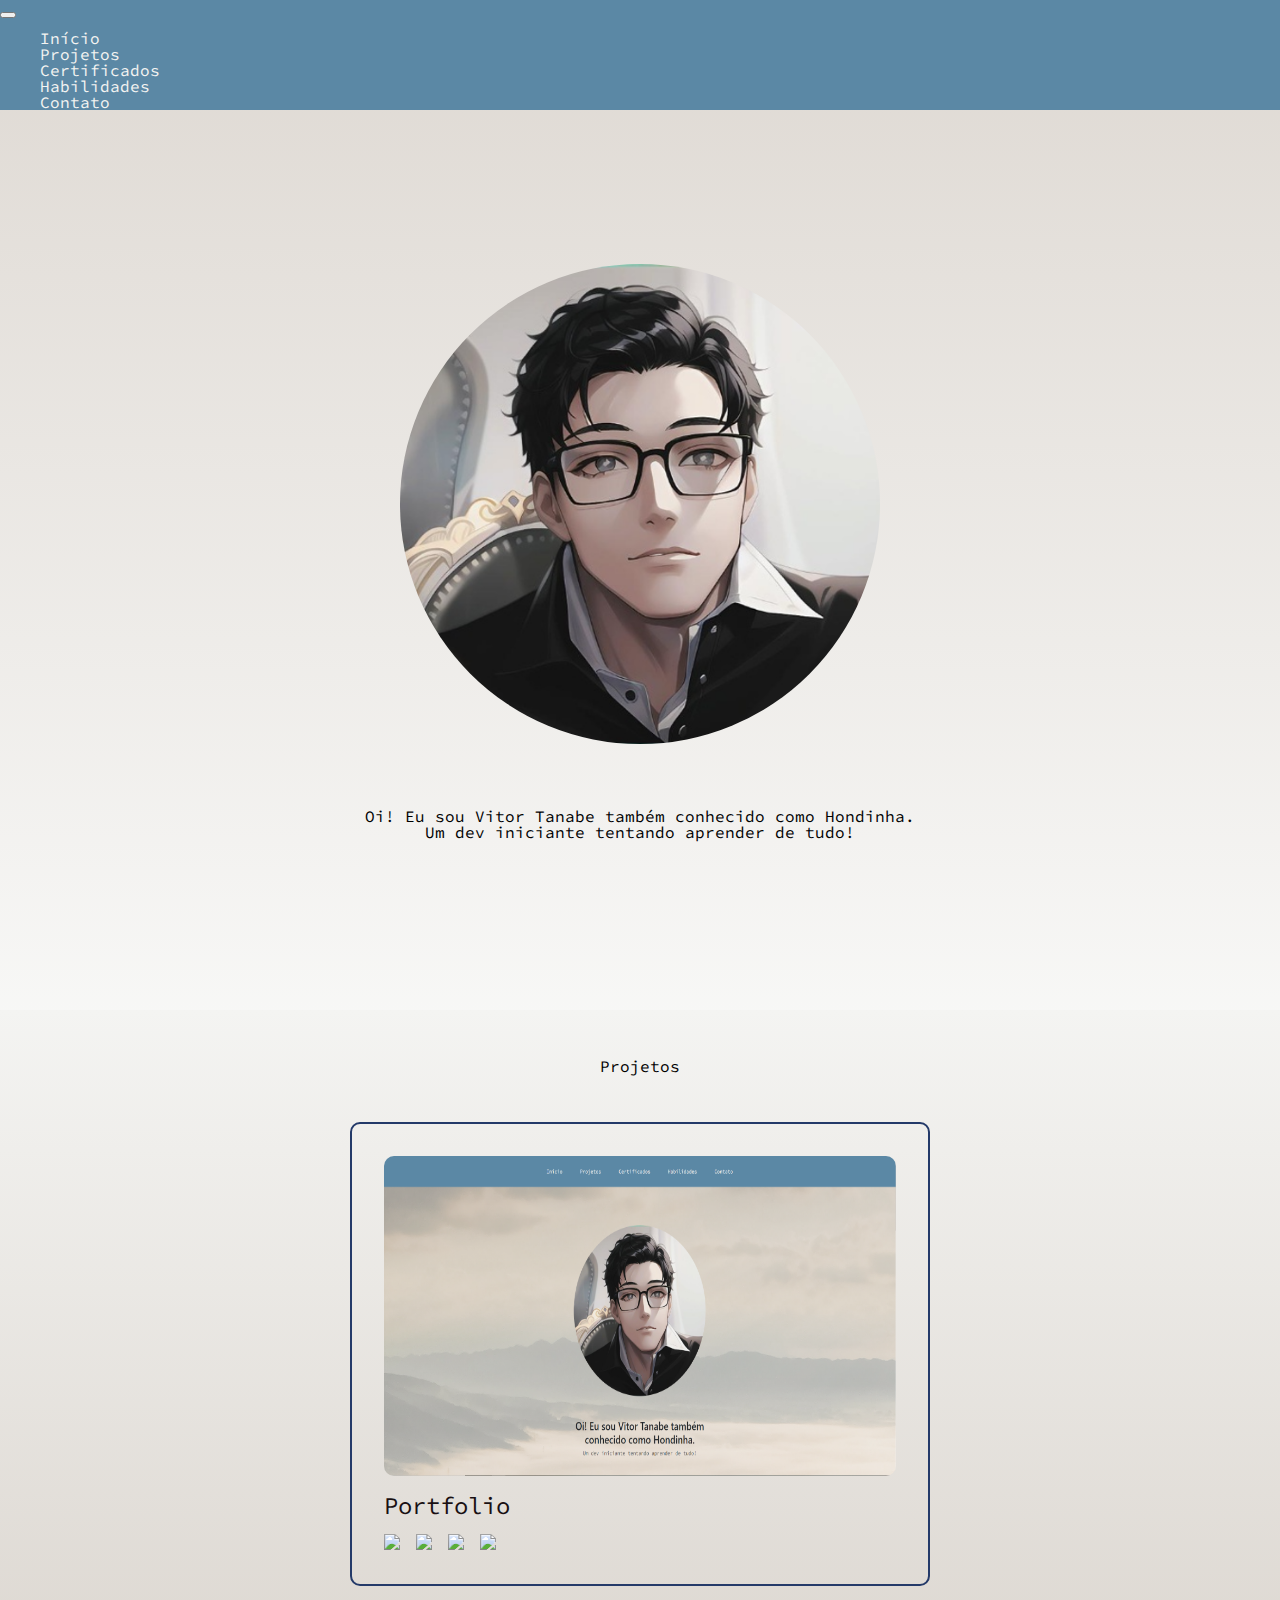
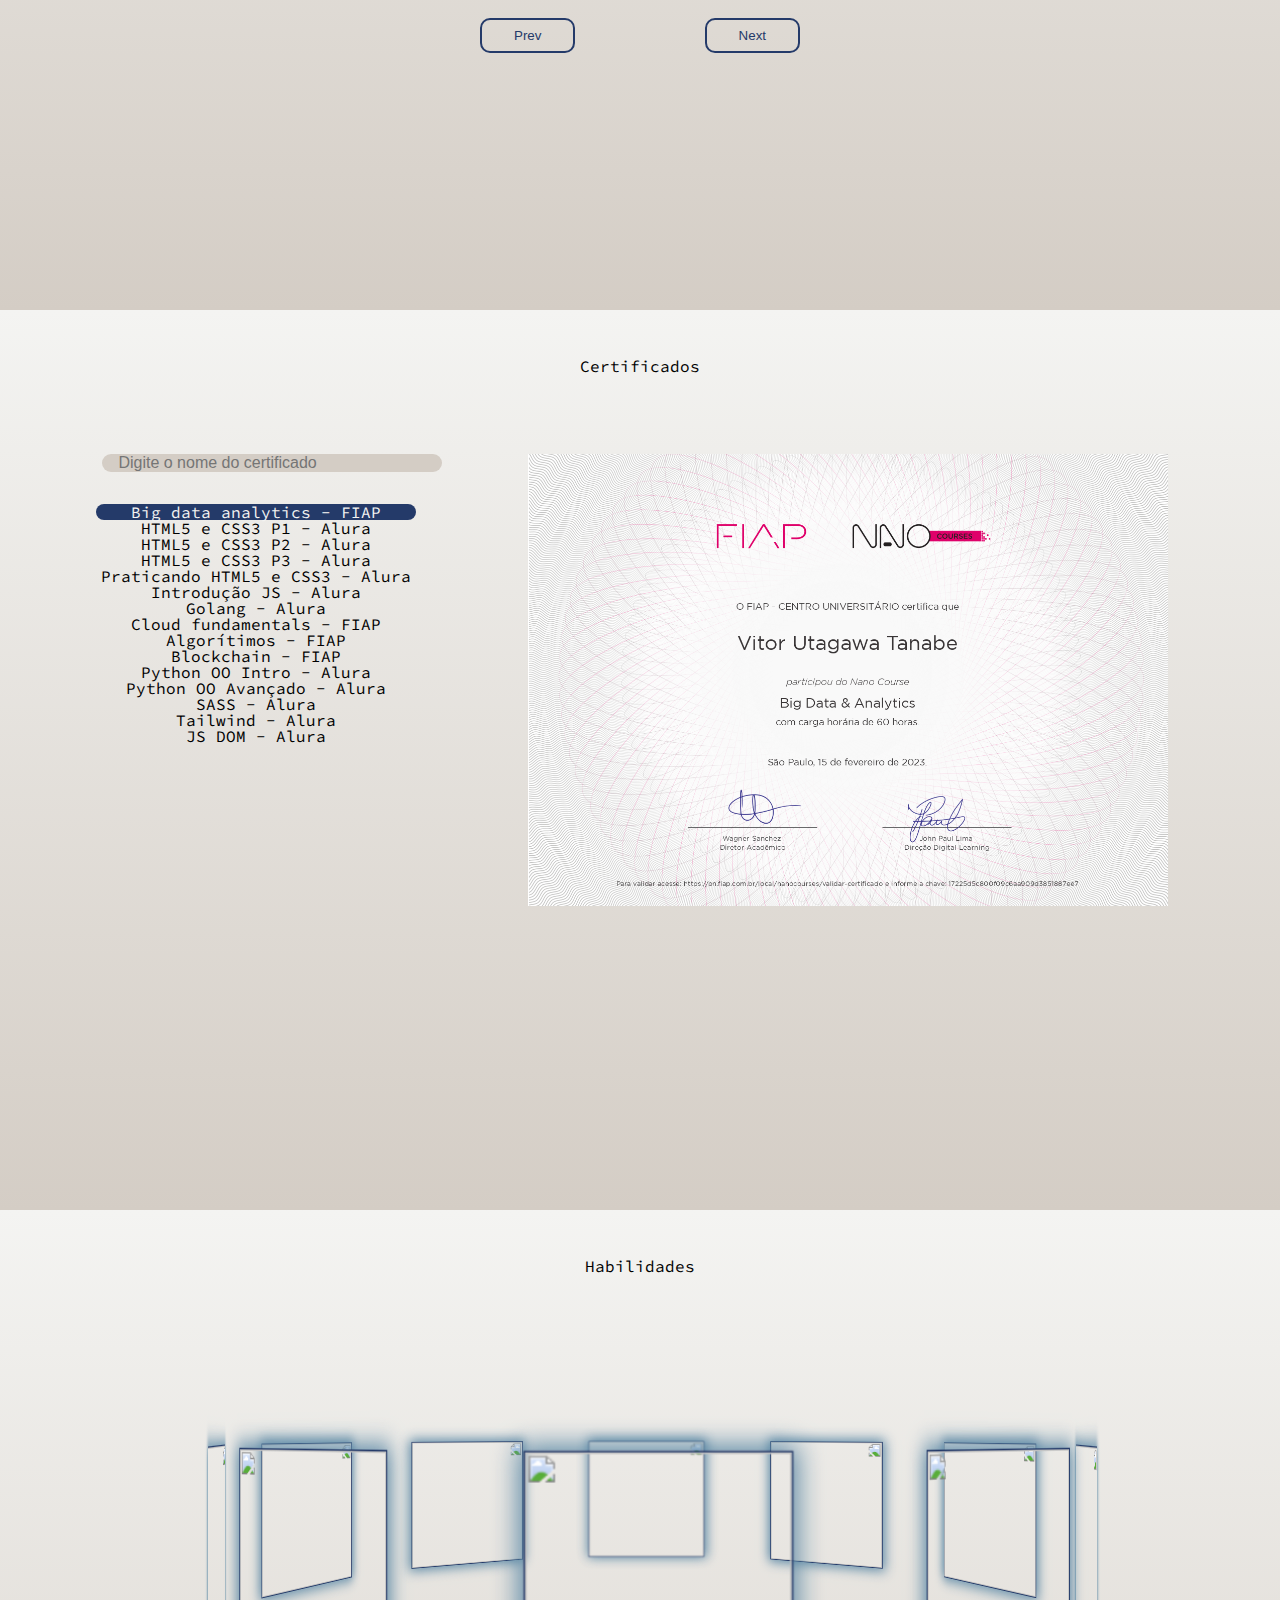
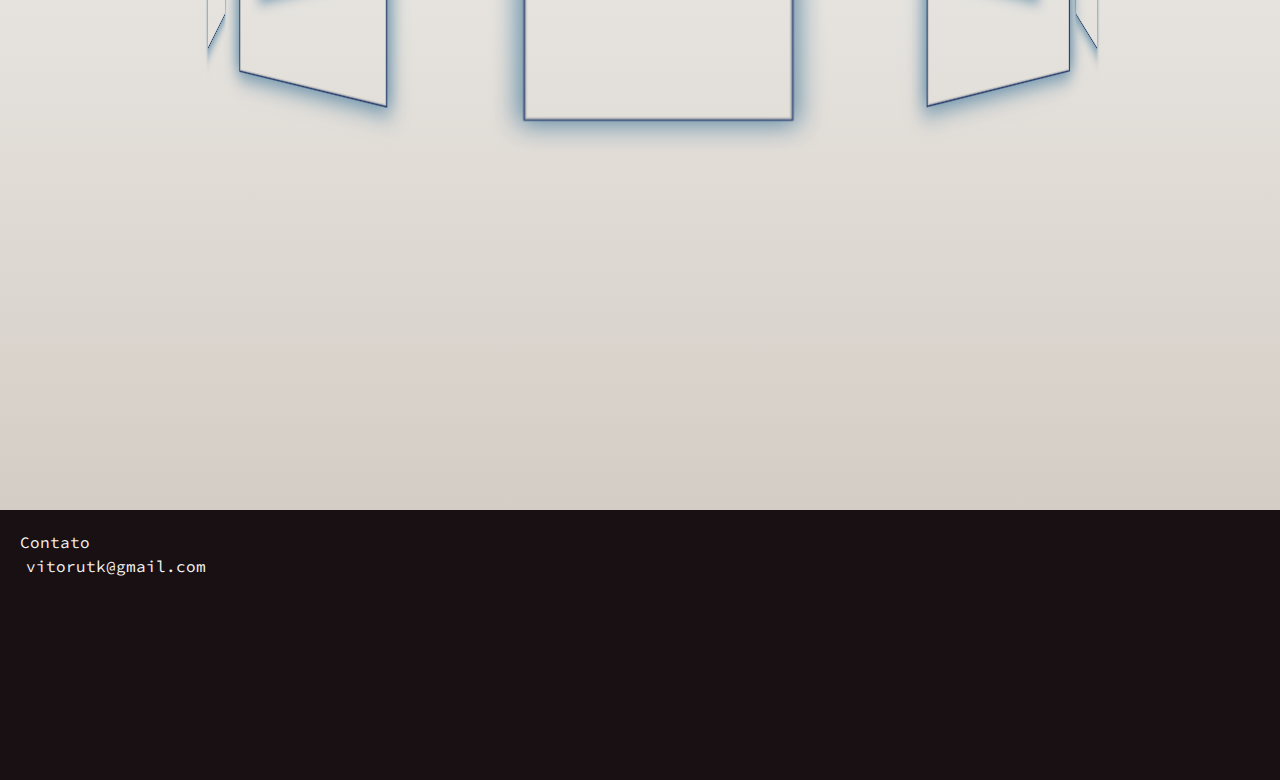
==== commit 3d8cc036: "fixed certificates responsivity" ====
--- a/index.html
+++ b/index.html
@@ -102,7 +102,7 @@
 
             <div class="certificado-main">
 
-                <div class="certificados-container">
+                <div>
                     <div class="certificados-container__procurar">
                         <label for="certificados"></label>
                         <input class="procurar__input" type="text" name="certificados" id="inputCertificados"
--- a/css/style.css
+++ b/css/style.css
@@ -262,11 +262,14 @@
 /* Certifications */
 .certificado-main {
     width: 100%;
+    height: auto;
     display: flex;
     flex-wrap: wrap;
     justify-content: center;
     margin-top: 5rem;
 }
+
+
 
 .certificados-container__procurar {
     min-width: 100%;
@@ -301,8 +304,8 @@
     overflow: scroll;
     overflow-x: hidden;
     cursor: pointer;
-    height: 70%;
-    width: 85%;
+    width: 22rem;
+    height: 25rem;
 }
 
 .certificado-container__img {
@@ -337,14 +340,17 @@
     border-radius: 10px;
     text-align: center;
 }
-@media screen and (max-width: 1050px) {
+@media screen and (max-width: 895px) {
     .certificado-main {
         margin-top: 1rem;
     }
 
     .certificados__list {
-        max-height: 15rem;
-    }
+        width: 22rem;
+        height: 15rem;
+        margin: 2rem 0 2rem 0;
+    }
+
 }
 
 /* Habilities */
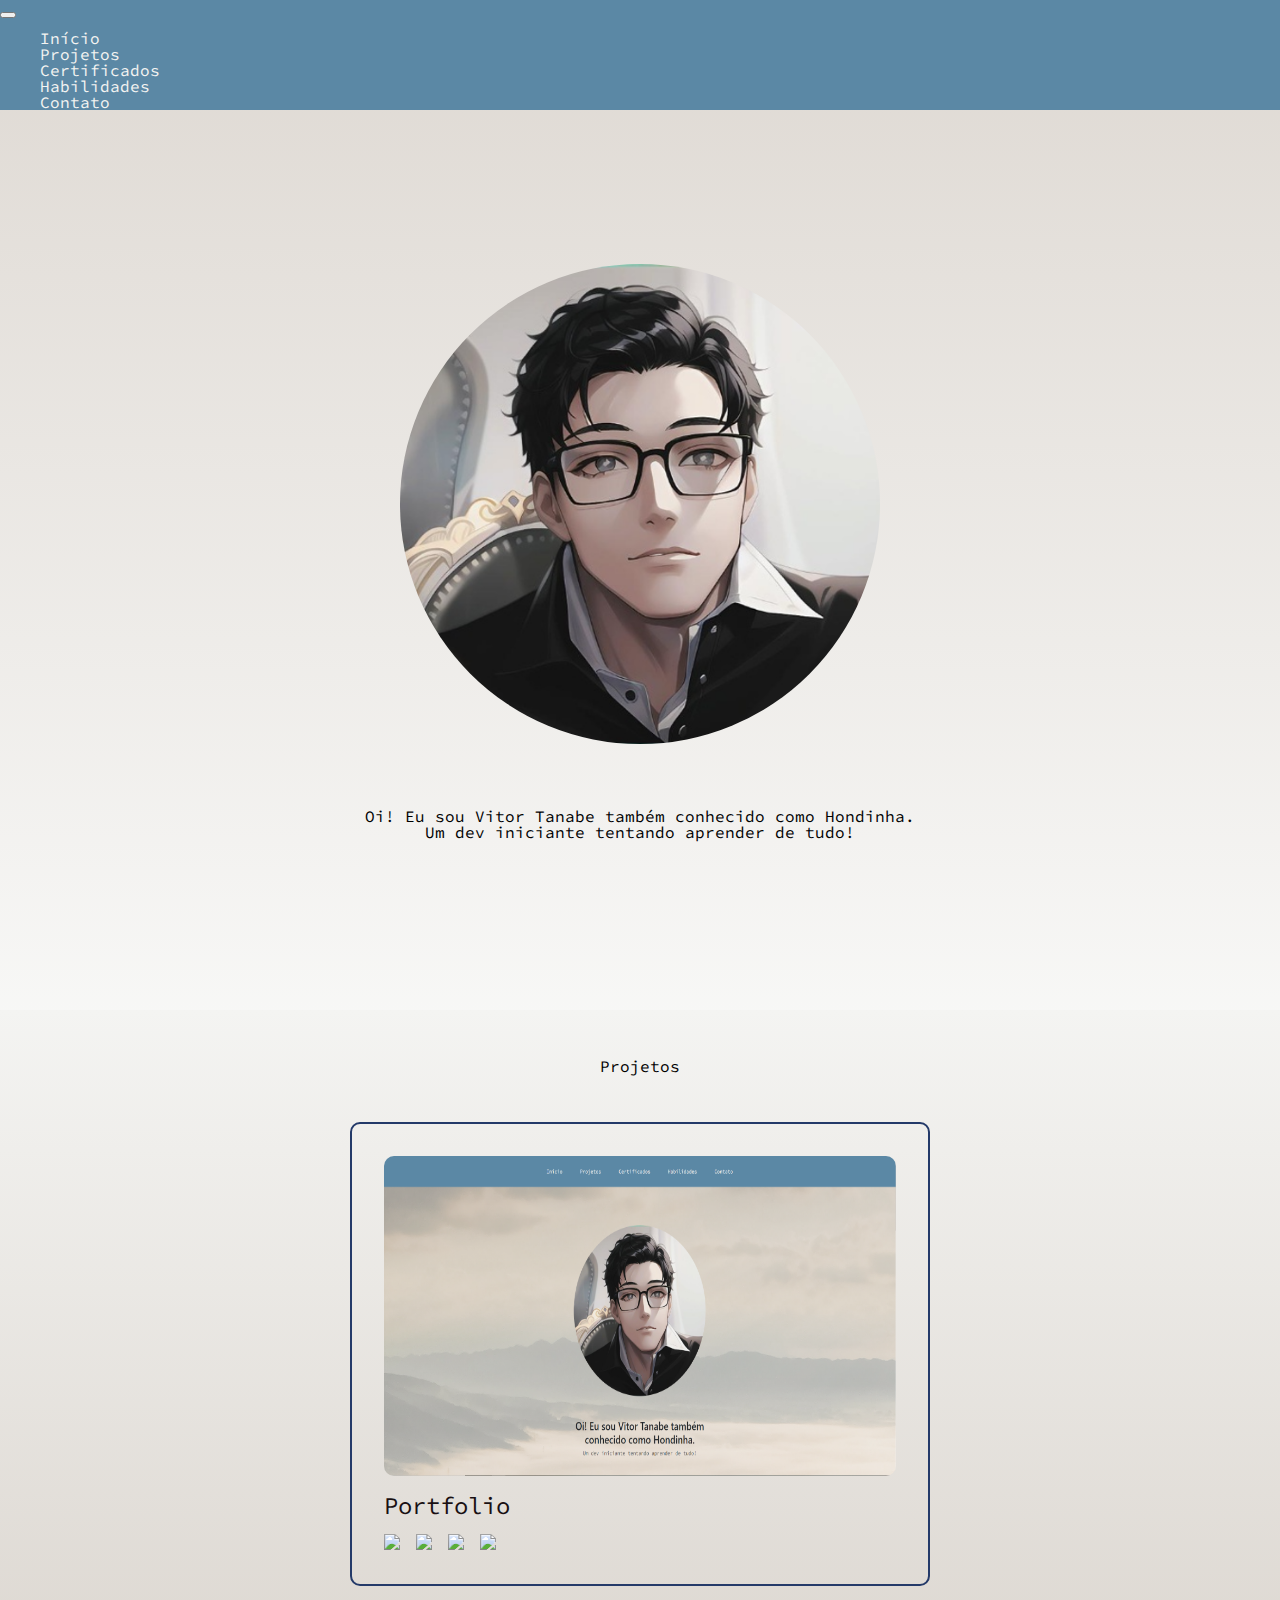
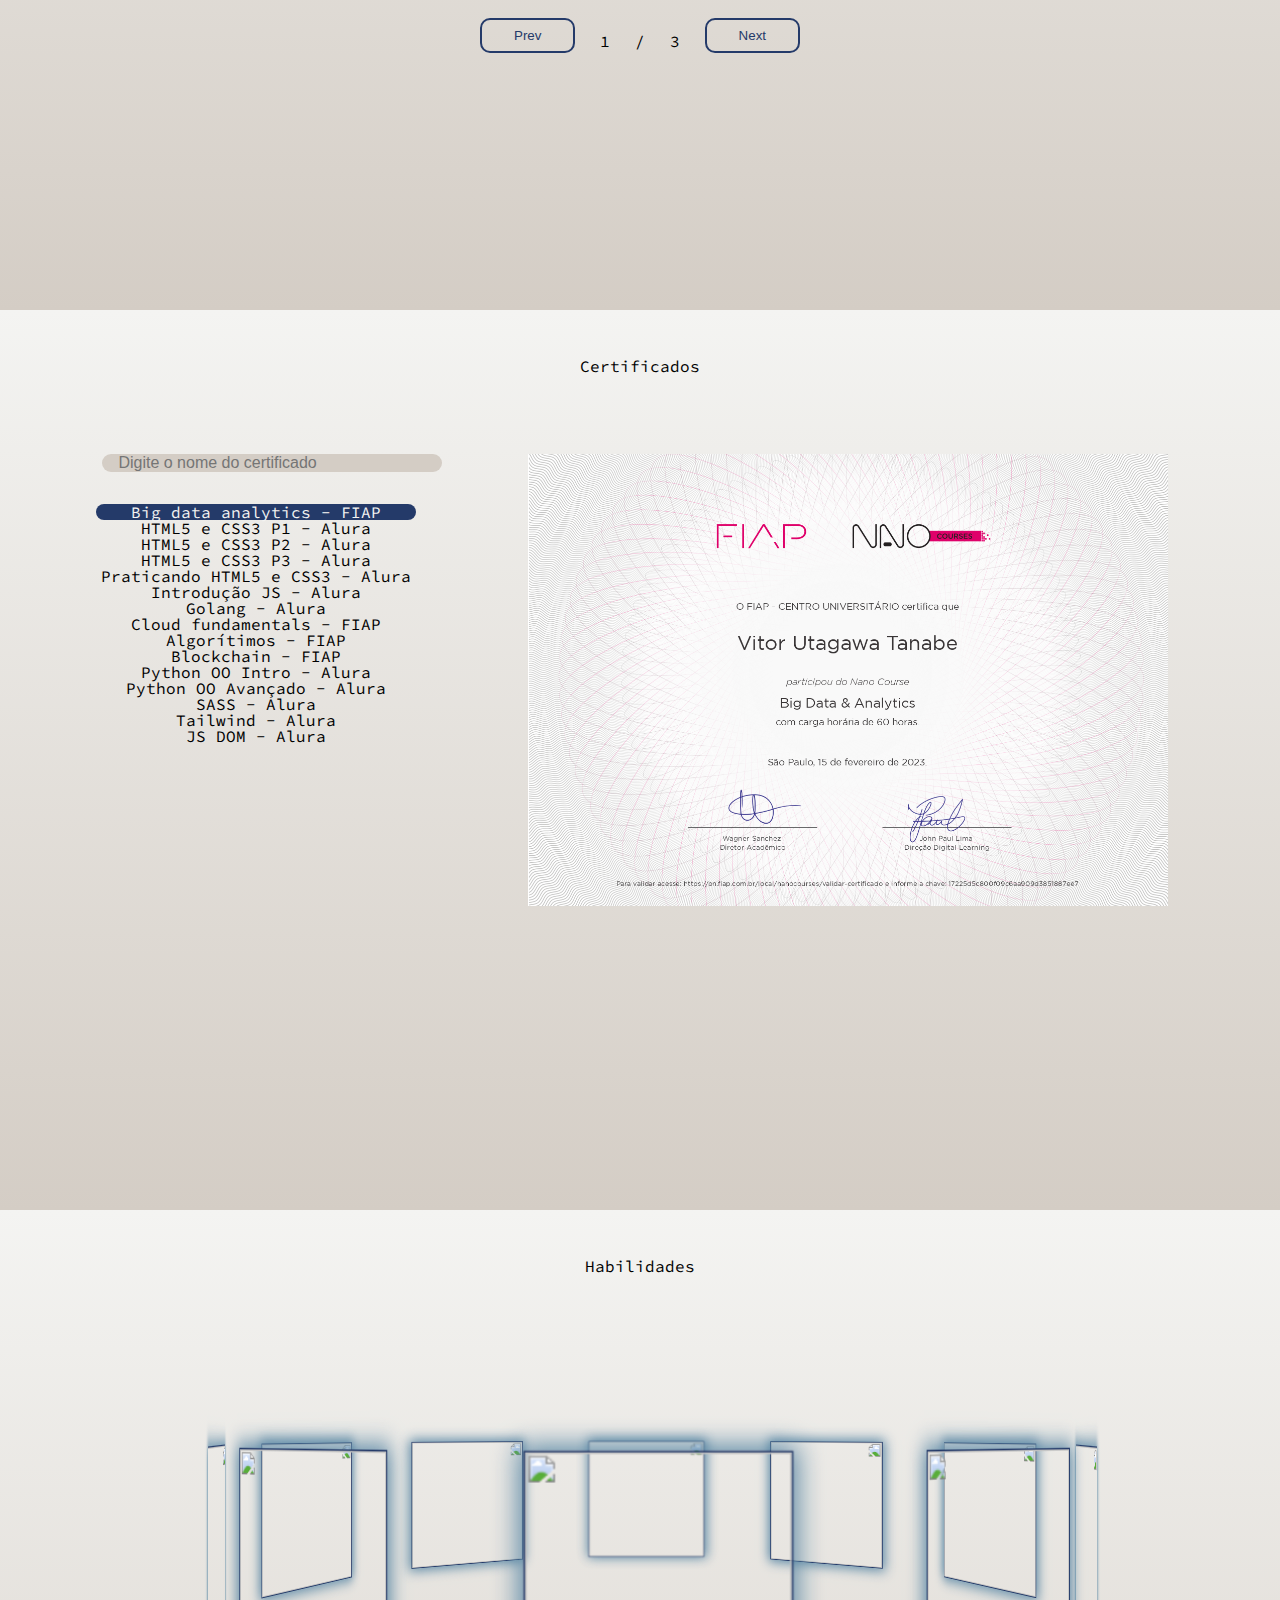
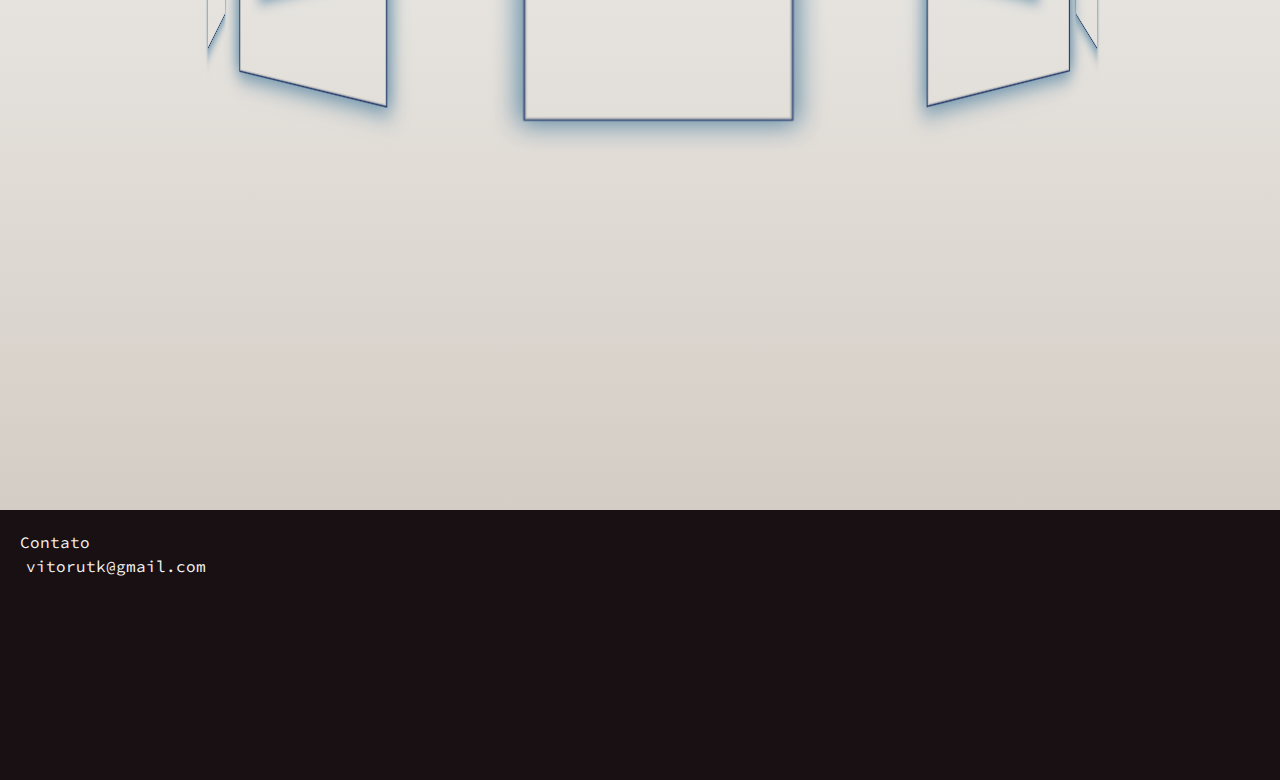
==== commit 198ba6a5: "adicionei projetos e contador para os projetos" ====
--- a/index.html
+++ b/index.html
@@ -89,6 +89,9 @@
 
             <div class="project__container__buttons">
                 <button id="projectButtonPrev" class="project__button" data-control="-">Prev</button>
+                <p class="project__counter" id="now"></p>
+                <p class="project__counter">/</p>
+                <p class="project__counter" id="total"></p>
                 <button id="projectButtonNext" class="project__button" data-control="+">Next</button>
             </next>
 
@@ -245,7 +248,6 @@
     </script>
 
     <!-- My JS -->
-
     <script src="./js/certificados.js"></script>
     <script src="./js/filtroCertificados.js"></script>
     <script src="./js/project.js"></script>
--- a/css/style.css
+++ b/css/style.css
@@ -198,6 +198,10 @@
     background-color: transparent;
 }
 
+.project__counter {
+    margin-top: 10px;
+}
+
 #projectButtonPrev:hover {
     background: linear-gradient(to left, transparent 50%, var(--light-blue)50%);
     background-size: 1000%;
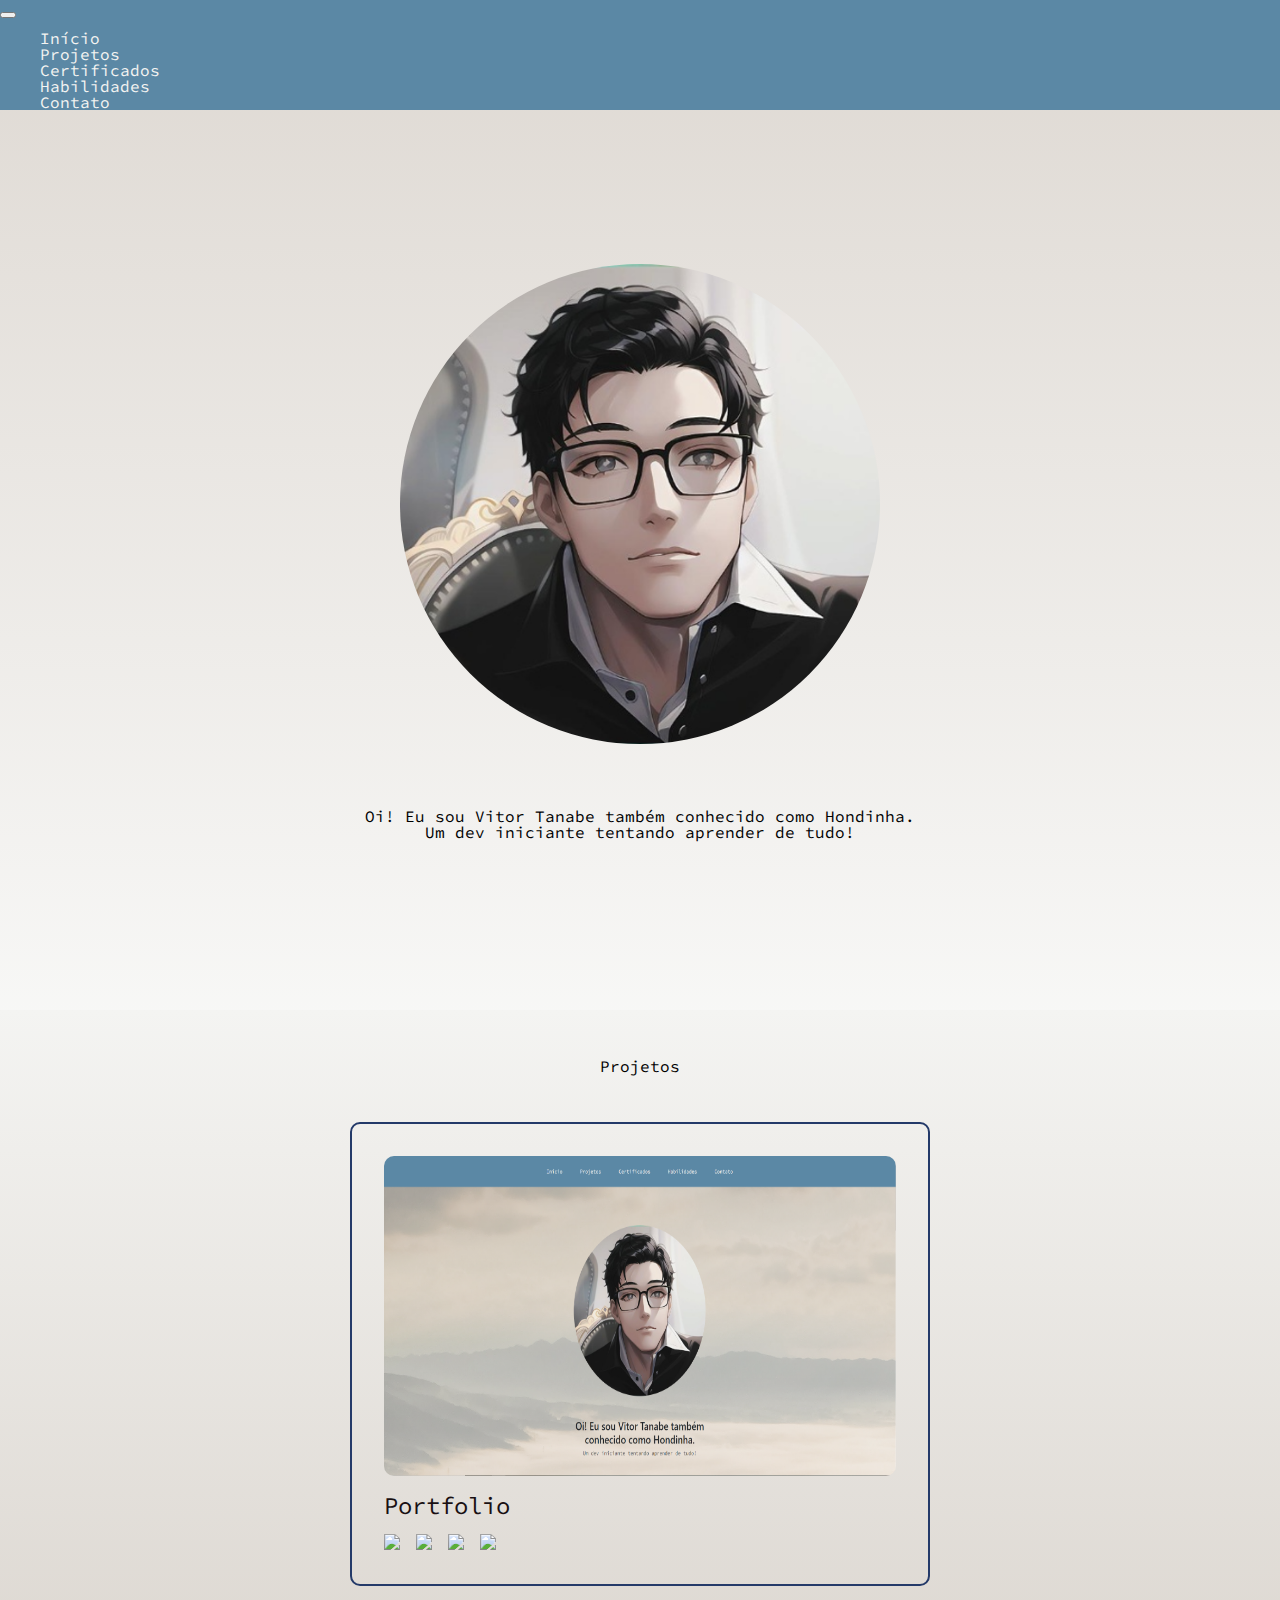
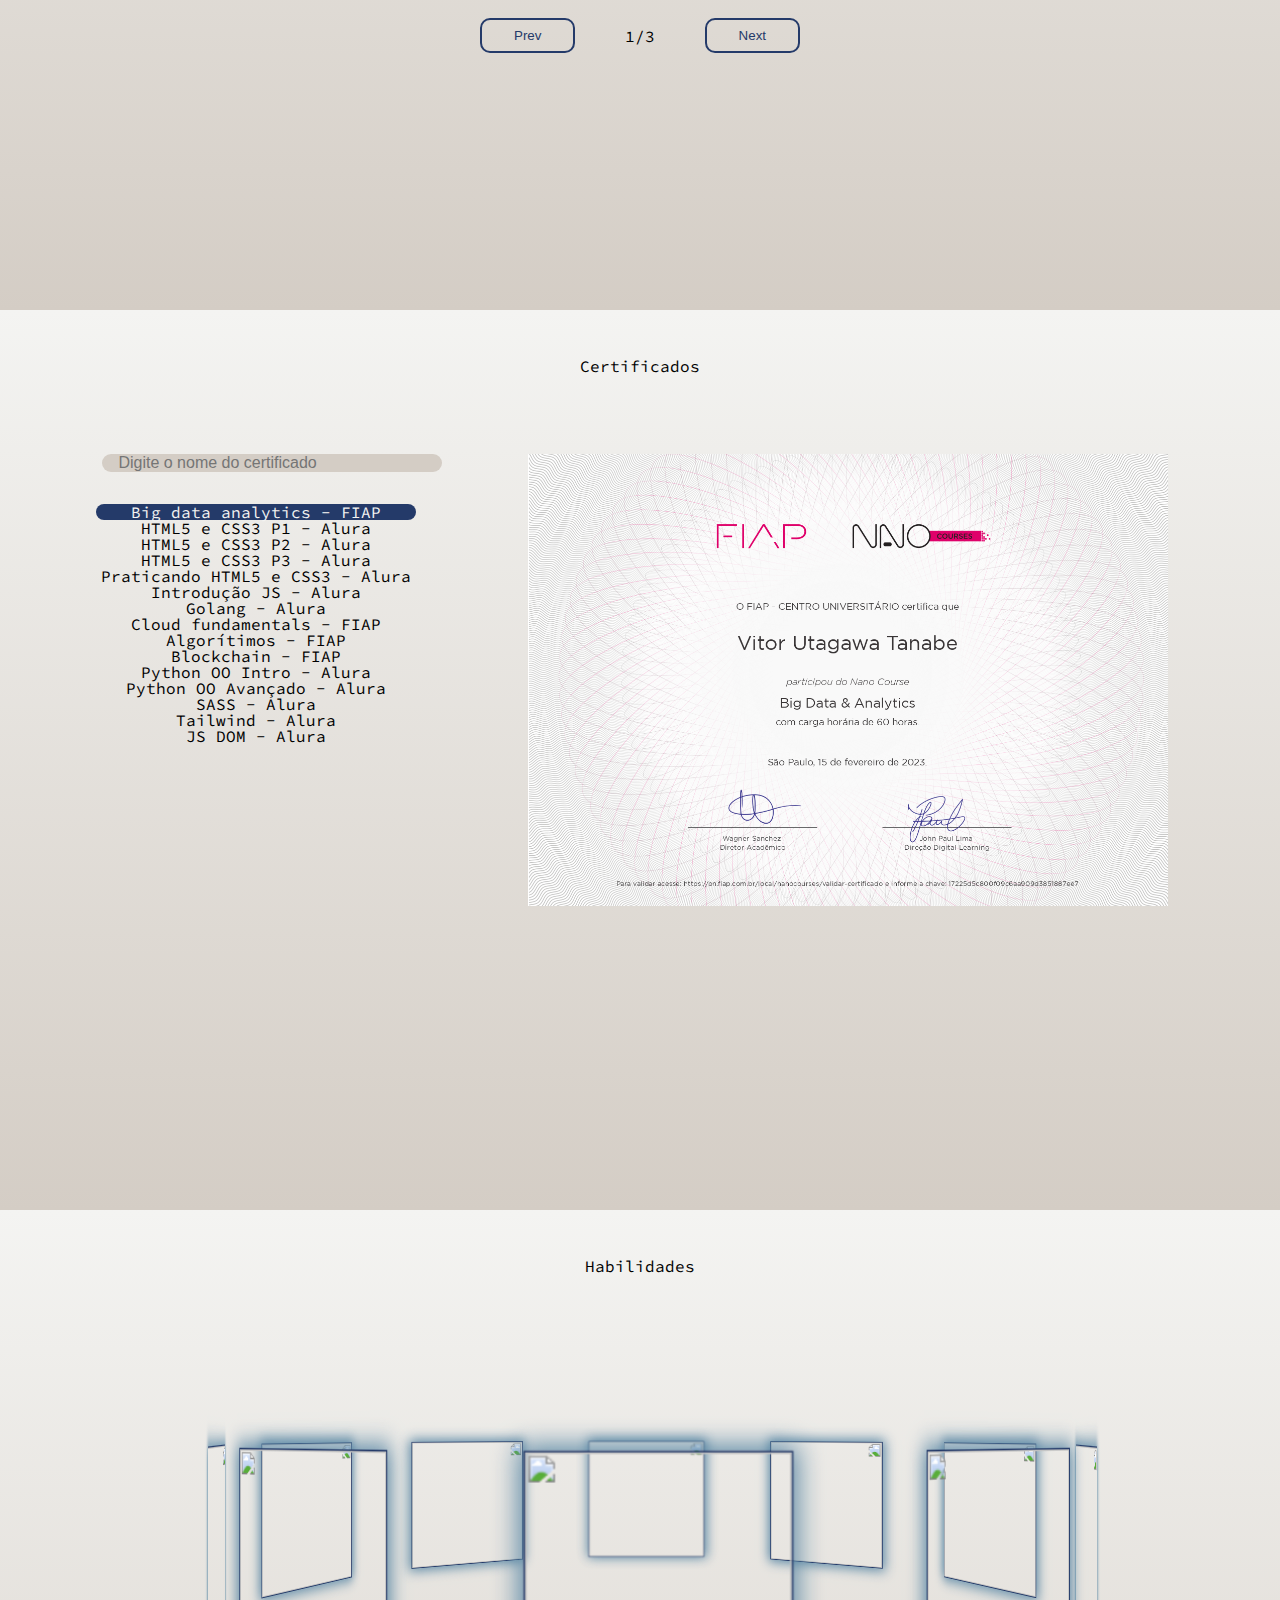
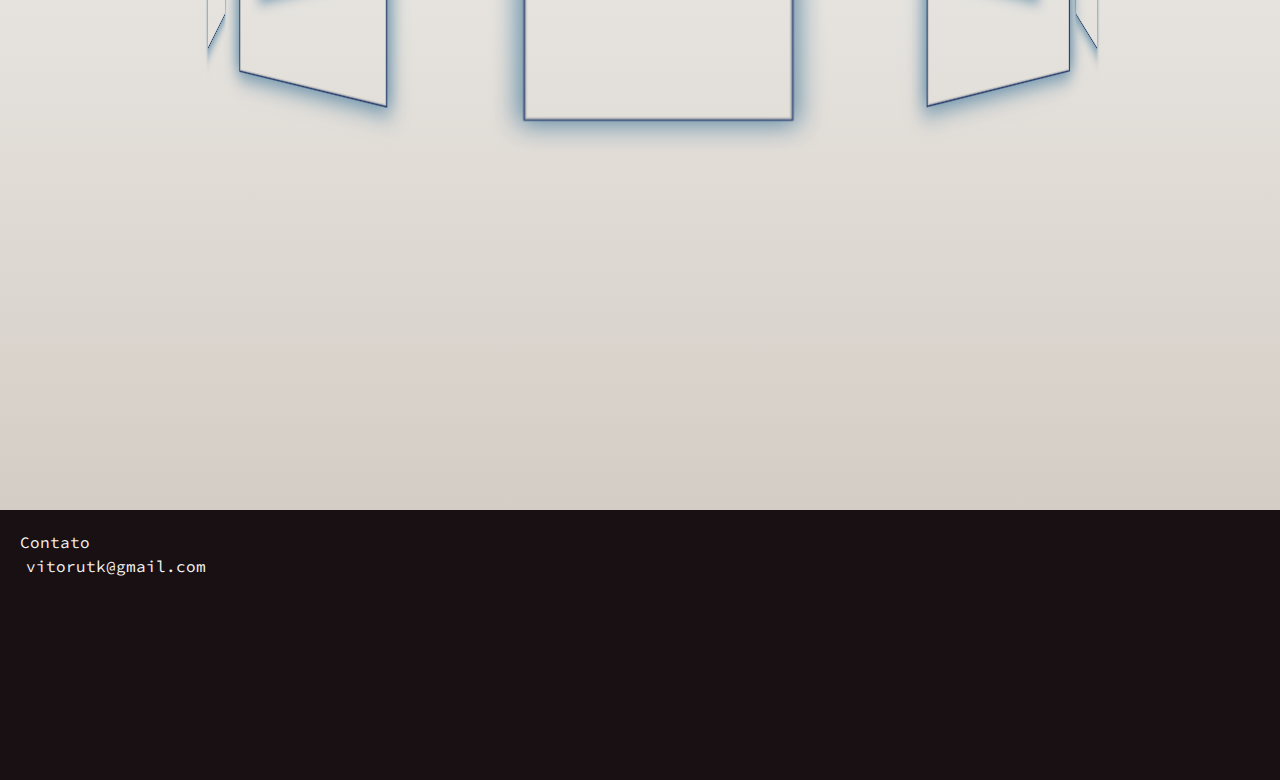
==== commit 28c7cbd9: "adicionei o couner numa div" ====
--- a/index.html
+++ b/index.html
@@ -89,9 +89,11 @@
 
             <div class="project__container__buttons">
                 <button id="projectButtonPrev" class="project__button" data-control="-">Prev</button>
-                <p class="project__counter" id="now"></p>
-                <p class="project__counter">/</p>
-                <p class="project__counter" id="total"></p>
+                <div class="project__counter__contianer">
+                    <p id="now"></p>
+                    <p>/</p>
+                    <p id="total"></p>
+                </div>
                 <button id="projectButtonNext" class="project__button" data-control="+">Next</button>
             </next>
 
--- a/css/style.css
+++ b/css/style.css
@@ -198,8 +198,10 @@
     background-color: transparent;
 }
 
-.project__counter {
-    margin-top: 10px;
+.project__counter__contianer {
+    display: flex;
+    align-items: center;
+    justify-content: center;
 }
 
 #projectButtonPrev:hover {
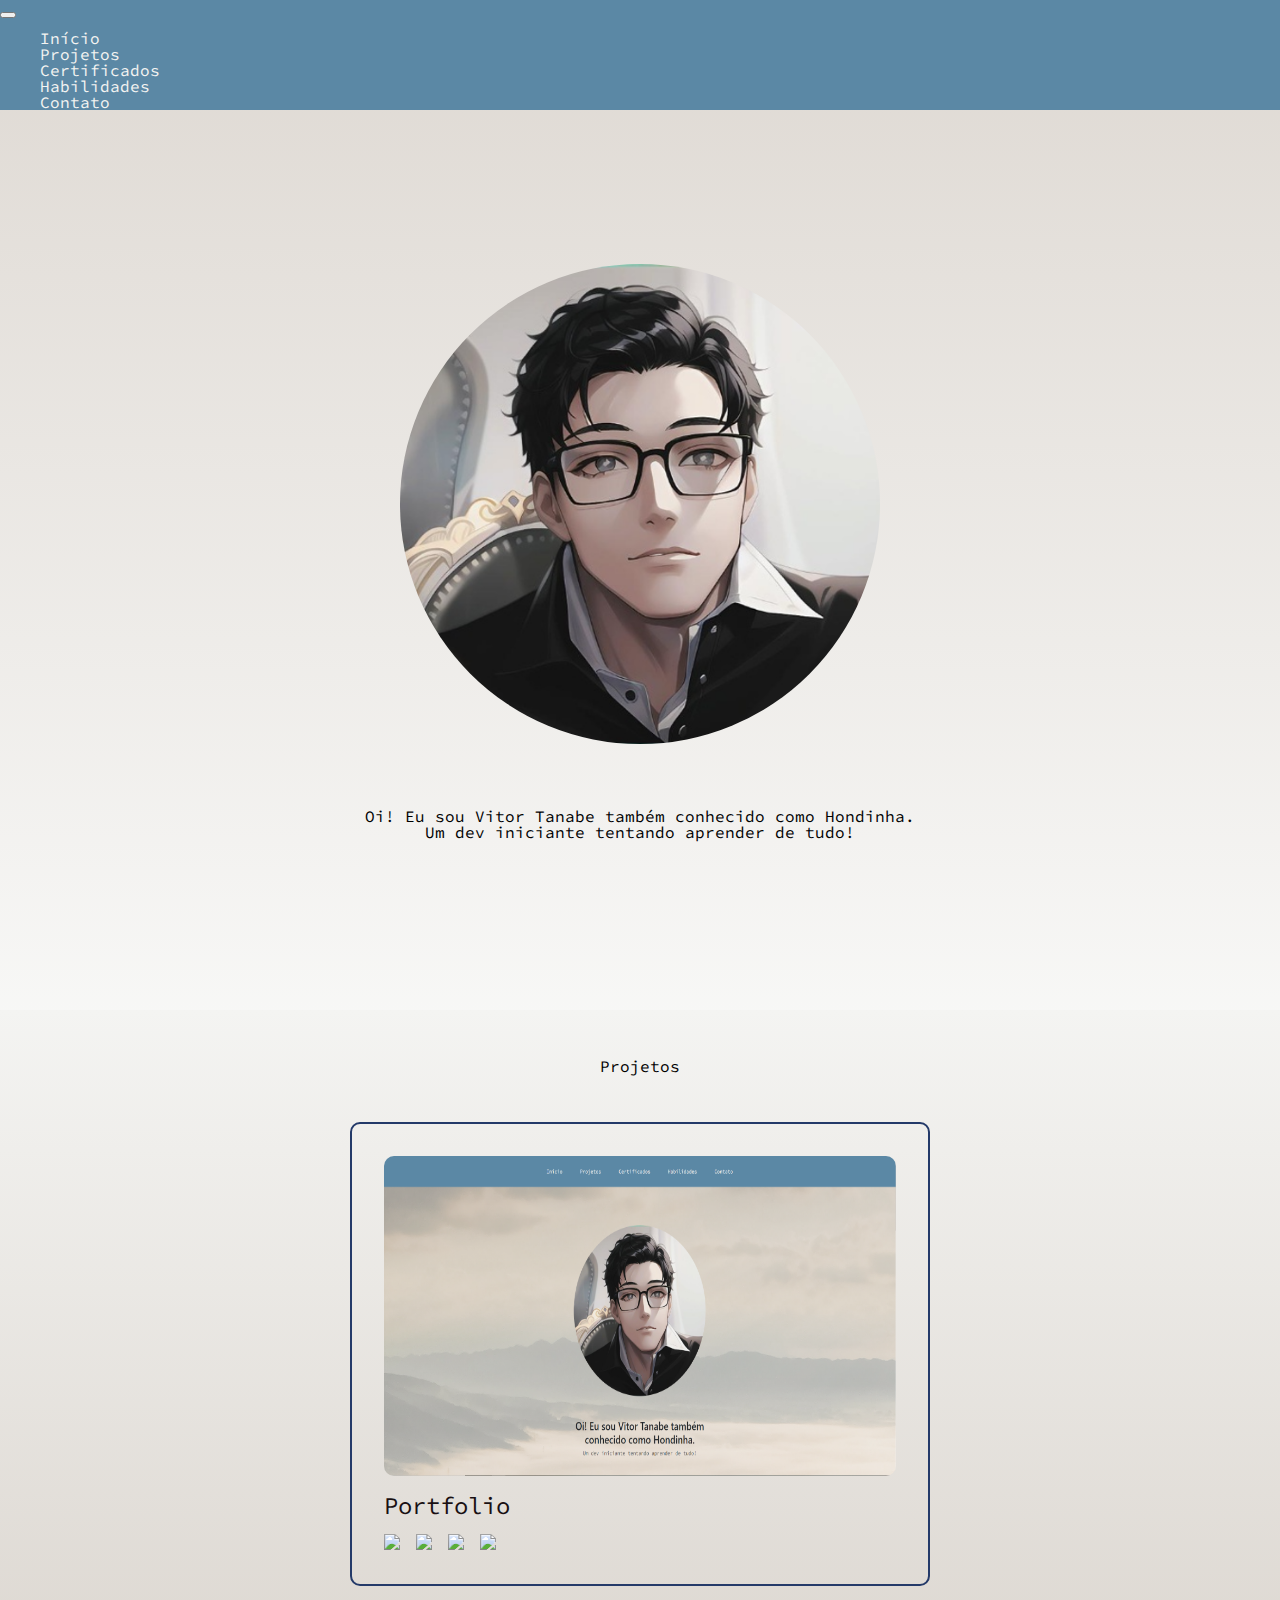
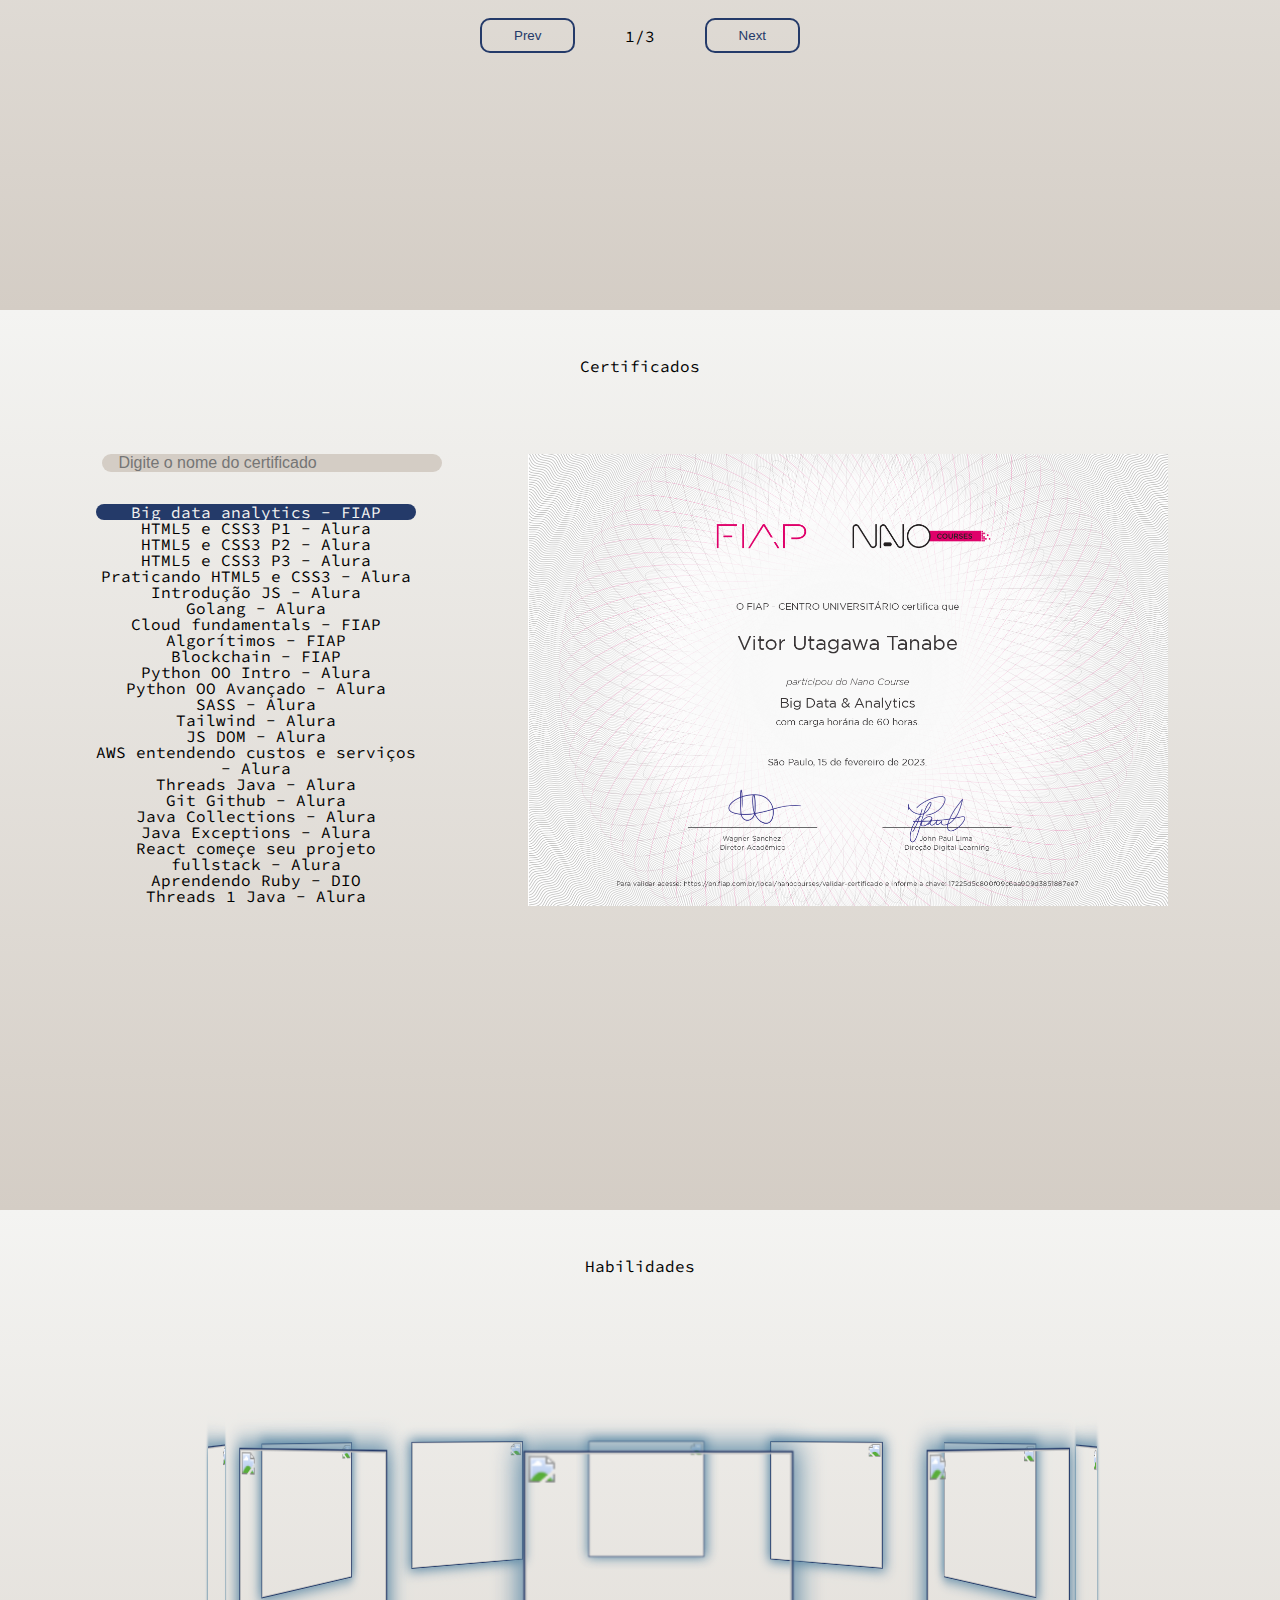
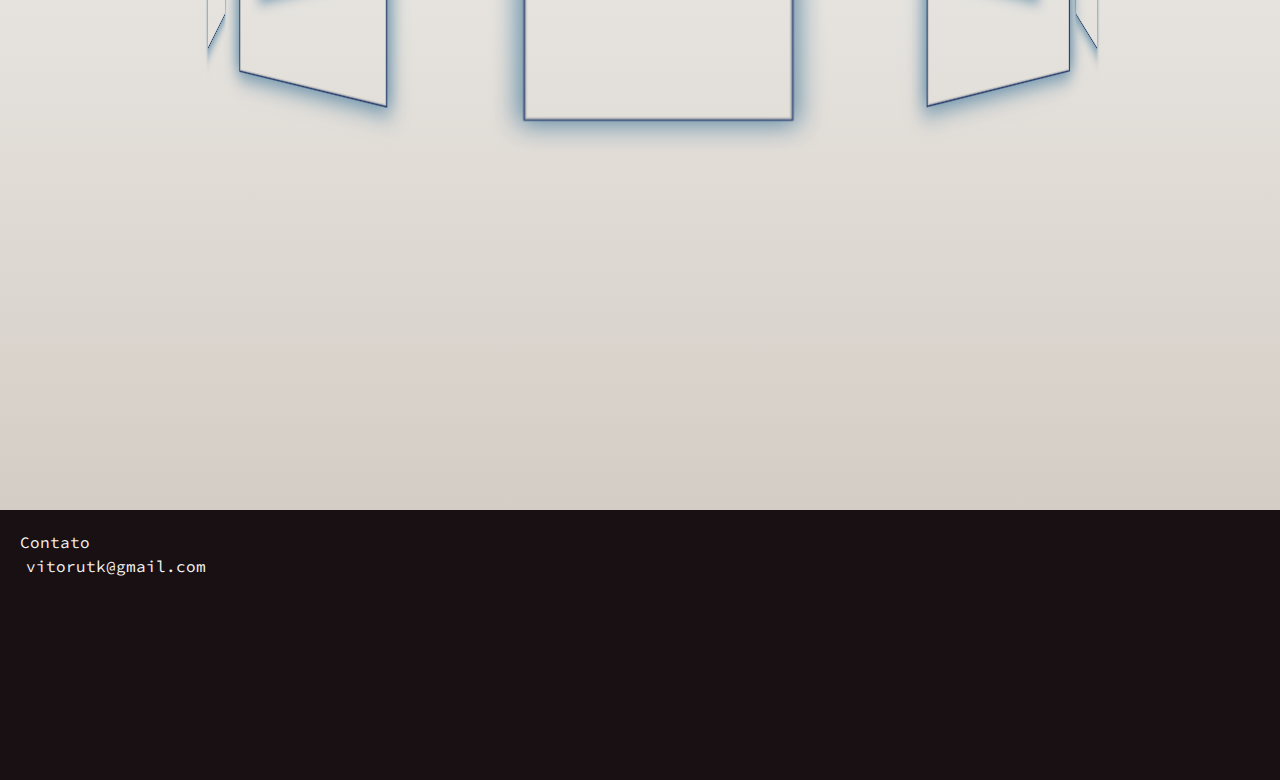
==== commit f44155e7: "update novos certificados" ====
--- a/index.html
+++ b/index.html
@@ -89,10 +89,10 @@
 
             <div class="project__container__buttons">
                 <button id="projectButtonPrev" class="project__button" data-control="-">Prev</button>
-                <div class="project__counter__contianer">
-                    <p id="now"></p>
-                    <p>/</p>
-                    <p id="total"></p>
+                <div class="project__counter__container">
+                    <p class="counter__text" id="now"></p>
+                    <p class="counter__text">/</p>
+                    <p class="counter__text" id="total"></p>
                 </div>
                 <button id="projectButtonNext" class="project__button" data-control="+">Next</button>
             </next>
@@ -161,6 +161,33 @@
                             </li>
                             <li>
                                 <p id="cert" class="cert">JS DOM - Alura</p>
+                            </li>
+                            <li>
+                                <p id="cert" class="cert">AWS entendendo custos e serviços - Alura</p>
+                            </li>
+                            <li>
+                                <p id="cert" class="cert">Threads Java - Alura</p>
+                            </li>
+                            <li>
+                                <p id="cert" class="cert">Git Github - Alura</p>
+                            </li>
+                            <li>
+                                <p id="cert" class="cert">Java Collections - Alura</p>
+                            </li>
+                            <li>
+                                <p id="cert" class="cert">Java Exceptions - Alura</p>
+                            </li>
+                            <li>
+                                <p id="cert" class="cert">React começe seu projeto fullstack - Alura</p>
+                            </li>
+                            <li>
+                                <p id="cert" class="cert">Aprendendo Ruby - DIO</p>
+                            </li>
+                            <li>
+                                <p id="cert" class="cert">Threads 1 Java - Alura</p>
+                            </li>
+                            <li>
+                                <p id="cert" class="cert">Threads 2 Java - Alura</p>
                             </li>
                         </ul>
                     </div>
--- a/css/style.css
+++ b/css/style.css
@@ -182,7 +182,7 @@
 }
 
 .project__container__buttons {
-    width: 65%;
+    width: 75%;
     margin: 2rem 0 3rem 0;
     display: flex;
     align-items: center;
@@ -198,10 +198,15 @@
     background-color: transparent;
 }
 
-.project__counter__contianer {
-    display: flex;
-    align-items: center;
-    justify-content: center;
+.project__counter__container {
+    display: flex;
+    align-items: center;
+    justify-content: center;
+    margin: 0 20px 0 20px;
+}
+
+.counter__text {
+    margin: 0;
 }
 
 #projectButtonPrev:hover {
